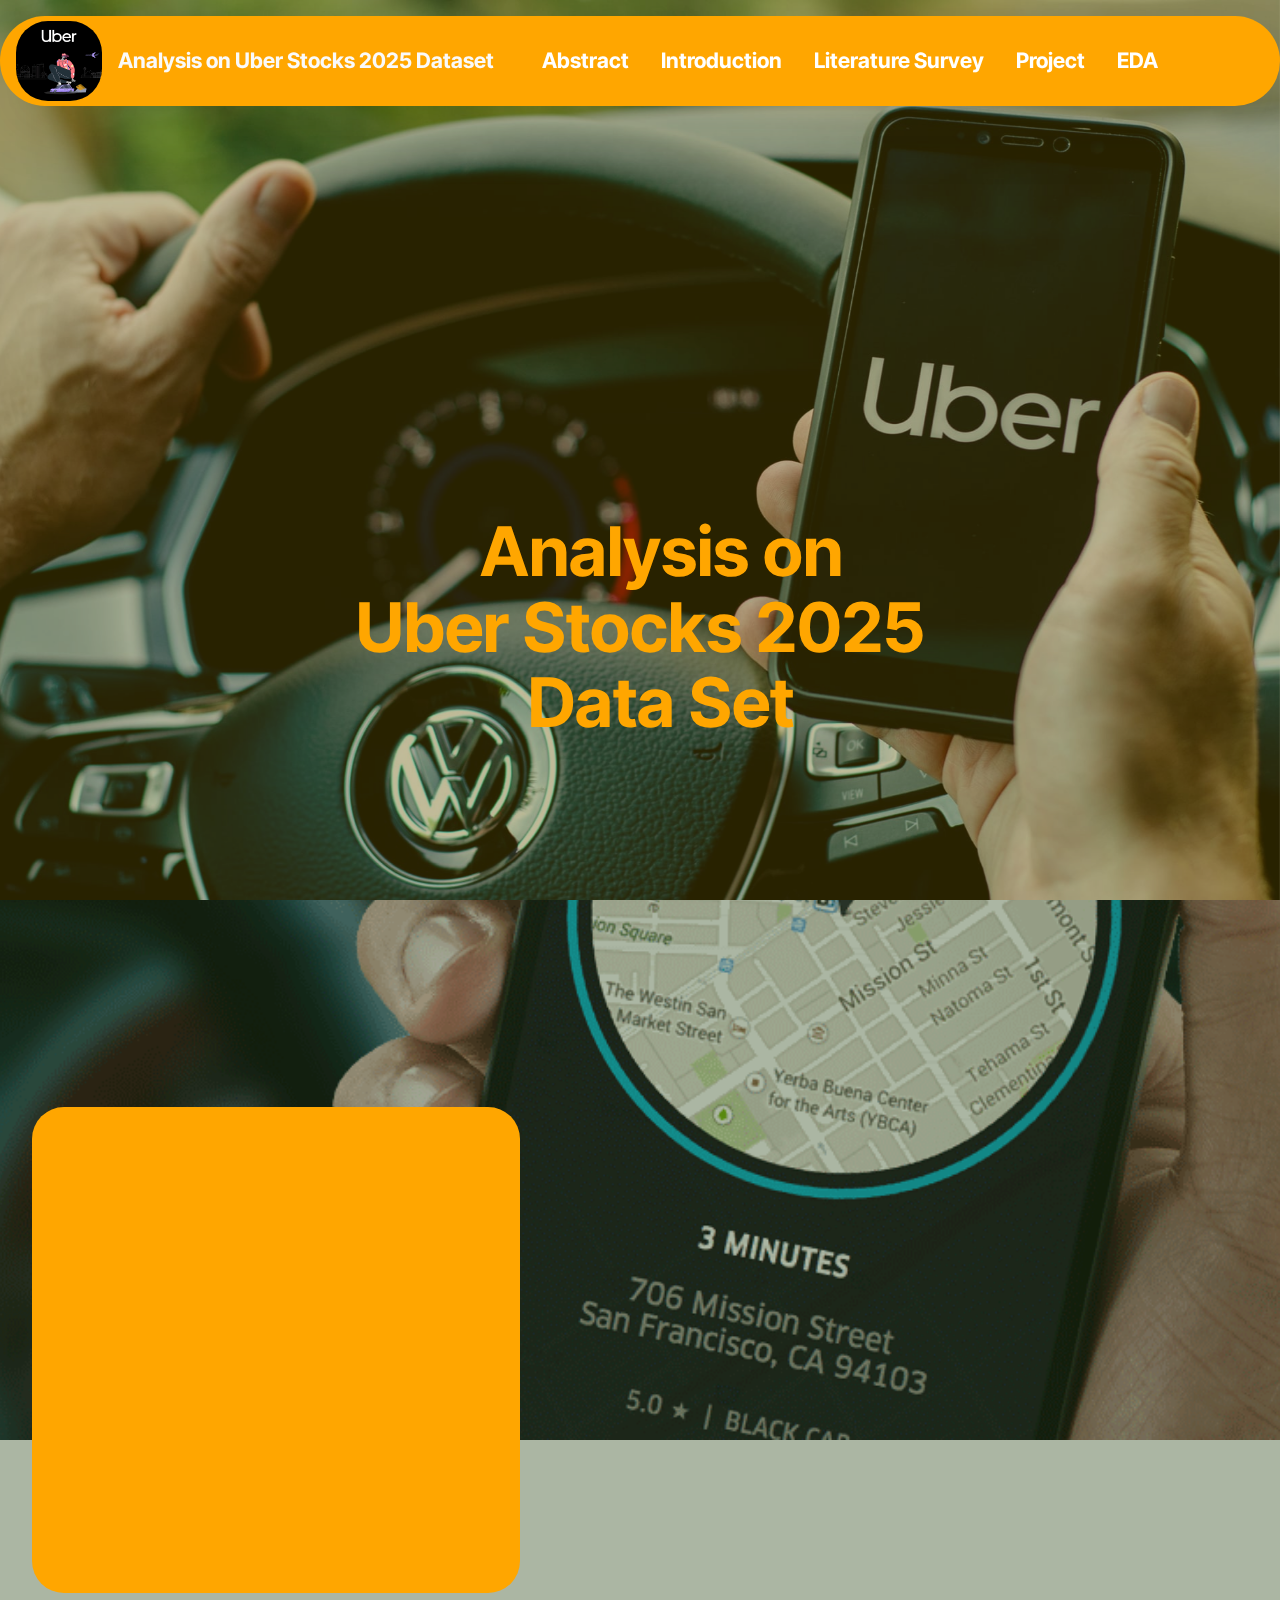
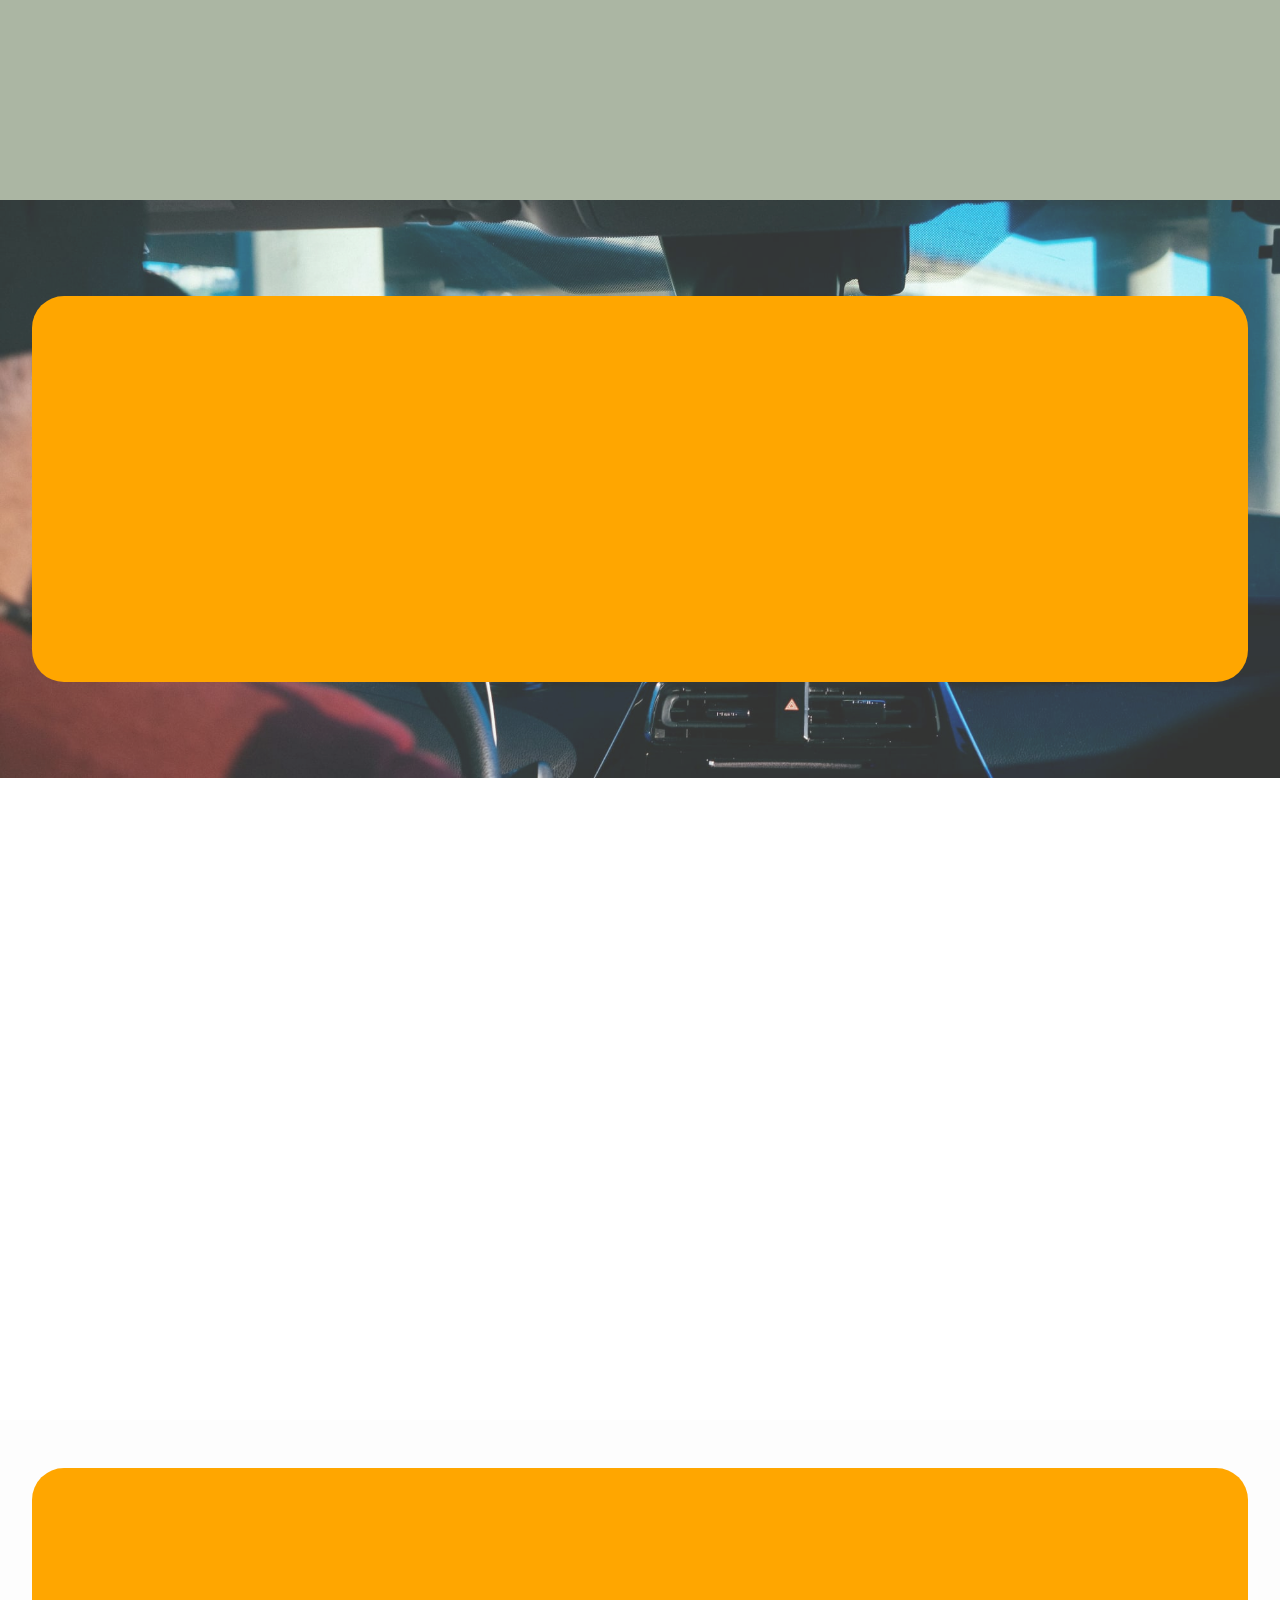
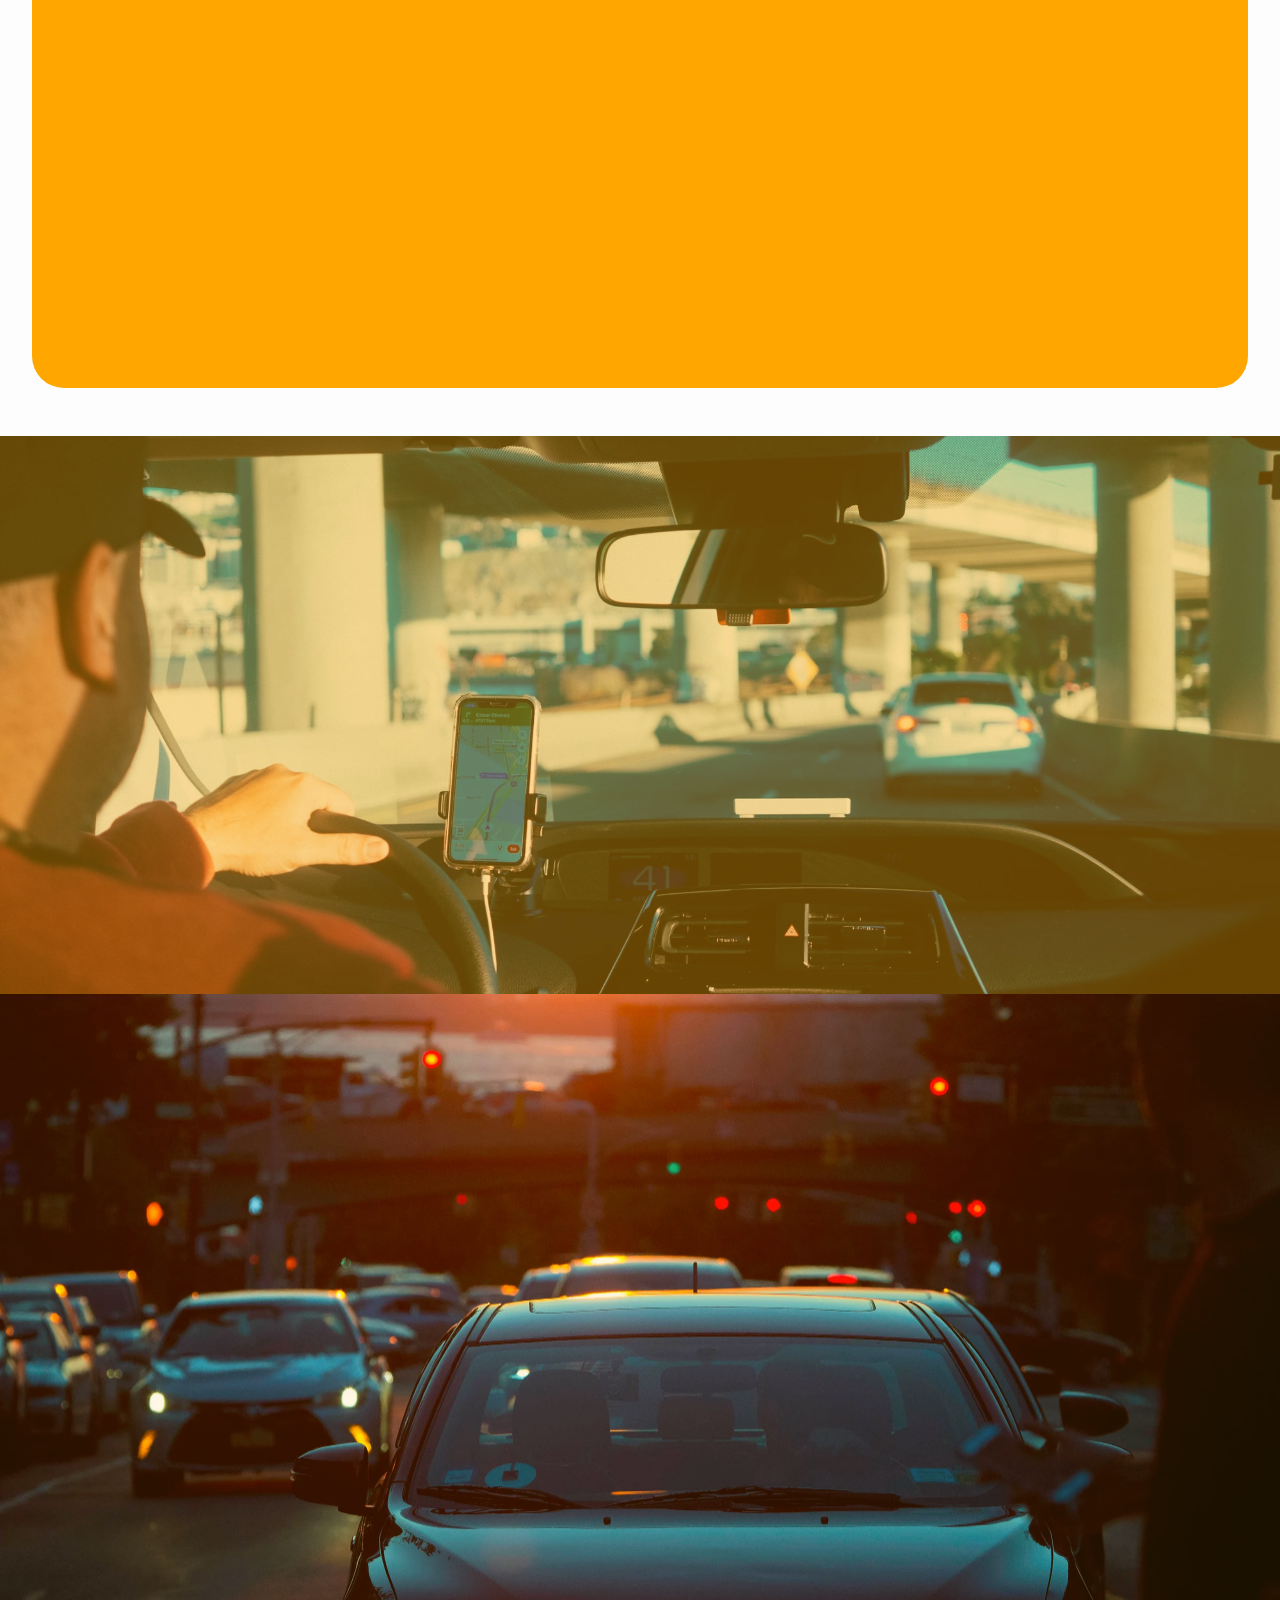
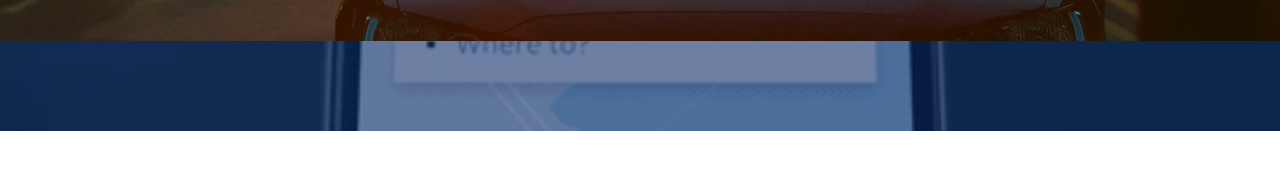
==== index.html @ 6e7f7a21 "Add files via upload" ====
<!DOCTYPE html>
<html  >
<head>
  <!-- Site made with Mobirise Website Builder v6.0.1, https://mobirise.com -->
  <meta charset="UTF-8">
  <meta http-equiv="X-UA-Compatible" content="IE=edge">
  <meta name="generator" content="Mobirise v6.0.1, mobirise.com">
  <meta name="viewport" content="width=device-width, initial-scale=1, minimum-scale=1">
  <link rel="shortcut icon" href="assets/images/53bb46e20be7fee5df91048c31a3f662.gif" type="image/x-icon">
  <meta name="description" content="">
  
  
  <title>Home</title>
  <link rel="stylesheet" href="assets/bootstrap/css/bootstrap.min.css">
  <link rel="stylesheet" href="assets/bootstrap/css/bootstrap-grid.min.css">
  <link rel="stylesheet" href="assets/bootstrap/css/bootstrap-reboot.min.css">
  <link rel="stylesheet" href="assets/parallax/jarallax.css">
  <link rel="stylesheet" href="assets/animatecss/animate.css">
  <link rel="stylesheet" href="assets/dropdown/css/style.css">
  <link rel="stylesheet" href="assets/theme/css/style.css">
  <link rel="preload" href="https://fonts.googleapis.com/css?family=Inter+Tight:100,200,300,400,500,600,700,800,900,100i,200i,300i,400i,500i,600i,700i,800i,900i&display=swap" as="style" onload="this.onload=null;this.rel='stylesheet'">
  <noscript><link rel="stylesheet" href="https://fonts.googleapis.com/css?family=Inter+Tight:100,200,300,400,500,600,700,800,900,100i,200i,300i,400i,500i,600i,700i,800i,900i&display=swap"></noscript>
  <link rel="preload" as="style" href="assets/mobirise/css/mbr-additional.css?v=lKPj0M"><link rel="stylesheet" href="assets/mobirise/css/mbr-additional.css?v=lKPj0M" type="text/css">

  
  
  
</head>
<body>
  
  <section data-bs-version="5.1" class="menu menu5 cid-uGL7asr7mS" once="menu" id="menu05-4">
	

	<nav class="navbar navbar-dropdown navbar-fixed-top navbar-expand-lg">
		<div class="container">
			<div class="navbar-brand">
				<span class="navbar-logo">
					<a href="index.html#header09-3">
						<img src="assets/images/53bb46e20be7fee5df91048c31a3f662.gif" alt="" style="height: 5rem;">
					</a>
				</span>
				<span class="navbar-caption-wrap"><a class="navbar-caption text-white display-4" href="index.html#header09-3">Analysis on Uber Stocks 2025 Dataset</a></span>
			</div>
			<button class="navbar-toggler" type="button" data-toggle="collapse" data-bs-toggle="collapse" data-target="#navbarSupportedContent" data-bs-target="#navbarSupportedContent" aria-controls="navbarNavAltMarkup" aria-expanded="false" aria-label="Toggle navigation">
				<div class="hamburger">
					<span></span>
					<span></span>
					<span></span>
					<span></span>
				</div>
			</button>
			<div class="collapse navbar-collapse" id="navbarSupportedContent">
				<ul class="navbar-nav nav-dropdown nav-right" data-app-modern-menu="true"><li class="nav-item"><a class="nav-link link text-primary display-4" href="index.html#header06-c"><strong>Abstract</strong><strong></strong></a></li><li class="nav-item"><a class="nav-link link text-primary display-4" href="index.html#header14-6"><strong>Introduction</strong><strong></strong></a></li><li class="nav-item"><a class="nav-link link text-primary display-4" href="index.html#features019-7"><strong>Literature Survey</strong></a></li><li class="nav-item"><a class="nav-link link text-primary display-4" href="index.html#header01-d"><strong>Project</strong><strong></strong></a></li><li class="nav-item"><a class="nav-link link text-primary display-4" href="index.html#article07-8"><strong>EDA</strong><strong></strong></a></li></ul>
				
			</div>
		</div>
	</nav>
</section>

<section data-bs-version="5.1" class="header09 cid-uGL78LK5CJ mbr-fullscreen mbr-parallax-background" id="header09-3">
	
	<div class="mbr-overlay"></div>
	<div class="container">
		<div class="row">
			<div class="content-wrap col-12 col-md-8">
				<h1 class="mbr-section-title mbr-fonts-style mbr-white mb-4 display-1"><strong>&nbsp; &nbsp;Analysis on </strong><br><strong>Uber Stocks 2025</strong><br><strong>&nbsp; &nbsp; Data Set&nbsp;</strong></h1>
				
				
				
			</div>
		</div>
	</div>
</section>

<section data-bs-version="5.1" class="header6 cid-uGLfVQCBeG mbr-fullscreen mbr-parallax-background" id="header06-c">
	

	
	<div class="mbr-overlay" style="opacity: 0.4; background-color: rgb(46, 72, 26);"></div>

	<div class="container-fluid">
		<div class="row">
			<div class="col-12 col-lg-5">
				<div class="card-wrapper">
					<h3 class="mbr-section-cardtitle mbr-fonts-style mb-2 display-2"><strong>Abstract</strong></h3>

					<p class="mbr-cardtext mbr-fonts-style mb-0 display-7"><strong>Stock prices change due to market trends, company performance, and economic conditions. Analyzing stock data helps investors make better decisions. This
<br>project studies Uber's stock data for 2025 using Pandas Profiling. The goal is to find patterns in price trends, volume, and market behavior. This helps in
<br>understanding Uber’s stock performance.</strong></p>
				</div>
			</div>
			<div class="col-12 col-lg-6">
				
				
				
				
			</div>
		</div>
	</div>
</section>

<section data-bs-version="5.1" class="header14 cid-uGL7kbSeI5" id="header14-6">
	

	
	<div class="mbr-overlay" style="opacity: 0.2; background-color: rgb(255, 255, 255);"></div>
	<div class="container">
		<div class="row justify-content-center">
			<div class="card col-12 col-md-12 col-lg-12">
				<div class="card-wrapper">
					<div class="card-box align-center">
						<h1 class="card-title mbr-fonts-style mb-4 display-1"><strong>Introduction</strong><br></h1>
						<p class="mbr-text mbr-fonts-style mb-4 display-7"><strong>Uber is a global ride-sharing company, and its stock price is influenced by demand, competition, financial reports, and market trends. Investors analyze stock data to predict future prices. In this project, we explore Uber's stock dataset (2025) using Pandas Profiling. This helps in identifying trends in opening price, closing price, highest and lowest values, and trading volume.</strong></p>
						
					</div>
				</div>
			</div>
		</div>
	</div>
</section>

<section data-bs-version="5.1" class="features19 cid-uGL7pmUE9Y mbr-parallax-background" id="features019-7">
	

	
	<div class="mbr-overlay" style="opacity: 0.5; background-color: rgb(255, 255, 255);"></div>
	<div class="container">
		<div class="row justify-content-center">
			<div class="col-12 mb-5 content-head">
				<h3 class="mbr-section-title mbr-fonts-style align-center mb-0 display-2"><strong>Literature Survey</strong></h3>
				
			</div>
		</div>
		<div class="row">
			<div class="item features-without-image col-12 col-lg-12">
				<div class="item-wrapper">
					<div class="card-box align-left">
						<div class="img-wrapper mb-3">
							<img class="" src="assets/images/53bb46e20be7fee5df91048c31a3f662.gif" alt="">
						</div>
						<h5 class="card-title mbr-fonts-style display-7"><strong>Many researchers have studied stock market trends using data analysis. Some use machine learning models to predict stock prices. Others analyze historical&nbsp;</strong><strong style="font-size: 1.4rem;">stock data to find patterns. Traditional analysis relies on financial reports and expert opinions, but automated tools like Pandas Profiling provide faster and&nbsp;</strong><strong style="font-size: 1.4rem;">more accurate insights. Studies show that Exploratory Data Analysis (EDA) helps in understanding stock market movements.</strong></h5>
						
					</div>
				</div>
			</div>
			
			
		</div>
	</div>
</section>

<section data-bs-version="5.1" class="article07 cid-uGL7vV3rdP mbr-parallax-background" id="article07-8">
  

  
  <div class="mbr-overlay" style="opacity: 0.3; background-color: rgb(247, 247, 247);"></div>
  <div class="container">
    <div class="row justify-content-center">
      <div class="card col-md-12 col-lg-12">
        <div class="card-wrapper">
          <h3 class="card-title mbr-fonts-style mbr-white mt-3 mb-4 display-2"><strong>EDA</strong></h3>
          <div class="row card-box align-left">
            <div class="item features-without-image col-12">
              <div class="item-wrapper">
                
                <p class="mbr-text mbr-fonts-style display-7"><strong>EDA helps in analyzing stock price trends over time. Using Pandas Profiling, we can see patterns in daily stock prices, price fluctuations, and trading volume. Uber’s stock may rise due to positive earnings reports or fall due to market crashes or company losses. EDA helps in detecting these trends.
<br><br>Technology Used
<br>1. Python – For coding and data analysis.
<br>2. Pandas Profiling – To generate automatic data reports.</strong></p>
              </div>
            </div>
            <div class="item features-without-image col-12">
              <div class="item-wrapper">
                
                <p class="mbr-text mbr-fonts-style display-7"></p>
              </div>
            </div>
            <div class="item features-without-image col-12">
              <div class="item-wrapper">
                
                <p class="mbr-text mbr-fonts-style display-7"></p>
              </div>
            </div>
            <div class="item features-without-image col-12">
              <div class="item-wrapper">
                
                <p class="mbr-text mbr-fonts-style display-7"></p>
              </div>
            </div>
          </div>
          
        </div>
      </div>
    </div>
  </div>
</section>

<section data-bs-version="5.1" class="header1 cid-uGZMSAuyy0" id="header01-d">
	

	
	<div class="mbr-overlay" style="opacity: 0.4; background-color: rgb(255, 166, 0);"></div>

	<div class="container-fluid">
		<div class="row justify-content-center">
			<div class="col-12 col-md-12 col-lg-5 image-wrapper">
				<img class="w-100" src="assets/images/original-ffe5cb8d7b35bfc015d52c3f67942be6.gif" alt="Mobirise Website Builder">
			</div>
			<div class="col-12 col-lg col-md-12">
				<div class="text-wrapper align-left">
					<h1 class="mbr-section-title mbr-fonts-style mb-4 display-2"><strong>Analysis on Uber Stocks</strong><br><strong>&nbsp; &nbsp;2025 Dataset</strong></h1>
					
					<div class="mbr-section-btn mt-3"><a class="btn btn-info display-7" href="http://project.html">Overview of project</a></div>
				</div>
			</div>
		</div>
	</div>
</section>

<section data-bs-version="5.1" class="numbers01 cid-uGL7E7eiHP" id="numbers01-a">
	
	<div class="mbr-overlay"></div>
	<div class="container">
		<div class="row justify-content-center">
			<div class="col-12 content-head">
				<div class="mbr-section-head mb-5">
					<h4 class="mbr-section-title mbr-fonts-style align-center mb-0 display-2"><strong>Team Members</strong></h4>
					<h5 class="mbr-section-subtitle mbr-fonts-style align-center mb-0 mt-4 display-5"></h5>
					
				</div>
			</div>
		</div>
		<div class="row">
			<div class="item features-without-image col-12 col-md-6 col-lg-12 active">
				<div class="item-wrapper">
					<div class="item-content">
						<h5 class="mbr-card-title mbr-fonts-style mt-0 mb-3 mbr-number display-5"><strong>Lanka yamini
</strong><div><strong>Indhu priya
</strong></div><div><strong>Bhargavi
</strong></div><div><strong>Shiva nithish
</strong></div><div><strong>Guru prasad</strong></div></h5>
						
						<p class="card-text mbr-fonts-style mt-0 mb-3 display-5"></p>
						
					</div>

				</div>
			</div>
			
			
		</div>
	</div>
</section>

<section data-bs-version="5.1" class="footer4 cid-uGL7JCw52y" once="footers" id="footer04-b">

    

    <div class="mbr-overlay" style="opacity: 0.6; background-color: rgb(12, 44, 104);"></div>

    <div class="container">
        <div class="media-container-row align-center mbr-white">
            <div class="col-12">
                <p class="mbr-text mb-0 mbr-fonts-style display-7"><strong>
                    © Copyright 2025 -SSR DEGREE COLLEGE MACHILIPATNAM,B.COM Project Under Gudiance of K.jagan Mohan,M.TECH</strong></p>
            </div>
        </div>
    </div>
</section><section class="display-7" style="padding: 0;align-items: center;justify-content: center;flex-wrap: wrap;    align-content: center;display: flex;position: relative;height: 4rem;"><a href="https://mobiri.se/2903207" style="flex: 1 1;height: 4rem;position: absolute;width: 100%;z-index: 1;"><img alt="" style="height: 4rem;" src="[data-uri]"></a><p style="margin: 0;text-align: center;" class="display-7">&#8204;</p><a style="z-index:1" href="https://mobirise.com/drag-drop-website-builder.html">Drag & Drop Website Builder</a></section><script src="assets/bootstrap/js/bootstrap.bundle.min.js"></script>  <script src="assets/parallax/jarallax.js"></script>  <script src="assets/smoothscroll/smooth-scroll.js"></script>  <script src="assets/ytplayer/index.js"></script>  <script src="assets/dropdown/js/navbar-dropdown.js"></script>  <script src="assets/theme/js/script.js"></script>  
  
  
  <input name="animation" type="hidden">
  </body>
</html>
---- assets/parallax/jarallax.css ----
.jarallax {
    position: relative;
    z-index: 0;
}
.jarallax > .jarallax-img {
    position: absolute;
    object-fit: cover;
    /* support for plugin https://github.com/bfred-it/object-fit-images */
    font-family: 'object-fit: cover;';
    top: 0;
    left: 0;
    width: 100%;
    height: 100%;
    z-index: -1;
}
---- assets/dropdown/css/style.css ----
.navbar-dropdown {
  left: 0;
  padding: 0;
  position: absolute;
  right: 0;
  top: 0;
  transition: all 0.45s ease;
  z-index: 1030;
  background: #282828; }
  .navbar-dropdown .navbar-logo {
    margin-right: 0.8rem;
    transition: margin 0.3s ease-in-out;
    vertical-align: middle; }
    .navbar-dropdown .navbar-logo img {
      height: 3.125rem;
      transition: all 0.3s ease-in-out; }
    .navbar-dropdown .navbar-logo.mbr-iconfont {
      font-size: 3.125rem;
      line-height: 3.125rem; }
  .navbar-dropdown .navbar-caption {
    font-weight: 700;
    white-space: normal;
    vertical-align: -4px;
    line-height: 3.125rem !important; }
    .navbar-dropdown .navbar-caption, .navbar-dropdown .navbar-caption:hover {
      color: inherit;
      text-decoration: none; }
  .navbar-dropdown .mbr-iconfont + .navbar-caption {
    vertical-align: -1px; }
  .navbar-dropdown.navbar-fixed-top {
    position: fixed; }
  .navbar-dropdown .navbar-brand span {
    vertical-align: -4px; }
  .navbar-dropdown.bg-color.transparent {
    background: none; }
  .navbar-dropdown.navbar-short .navbar-brand {
    padding: 0.625rem 0; }
    .navbar-dropdown.navbar-short .navbar-brand span {
      vertical-align: -1px; }
  .navbar-dropdown.navbar-short .navbar-caption {
    line-height: 2.375rem !important;
    vertical-align: -2px; }
  .navbar-dropdown.navbar-short .navbar-logo {
    margin-right: 0.5rem; }
    .navbar-dropdown.navbar-short .navbar-logo img {
      height: 2.375rem; }
    .navbar-dropdown.navbar-short .navbar-logo.mbr-iconfont {
      font-size: 2.375rem;
      line-height: 2.375rem; }
  .navbar-dropdown.navbar-short .mbr-table-cell {
    height: 3.625rem; }
  .navbar-dropdown .navbar-close {
    left: 0.6875rem;
    position: fixed;
    top: 0.75rem;
    z-index: 1000; }
  .navbar-dropdown .hamburger-icon {
    content: "";
    display: inline-block;
    vertical-align: middle;
    width: 16px;
    -webkit-box-shadow: 0 -6px 0 1px #282828,0 0 0 1px #282828,0 6px 0 1px #282828;
    -moz-box-shadow: 0 -6px 0 1px #282828,0 0 0 1px #282828,0 6px 0 1px #282828;
    box-shadow: 0 -6px 0 1px #282828,0 0 0 1px #282828,0 6px 0 1px #282828; }

.dropdown-menu .dropdown-toggle[data-toggle="dropdown-submenu"]::after {
  border-bottom: 0.35em solid transparent;
  border-left: 0.35em solid;
  border-right: 0;
  border-top: 0.35em solid transparent;
  margin-left: 0.3rem; }

.dropdown-menu .dropdown-item:focus {
  outline: 0; }

.nav-dropdown {
  font-size: 0.75rem;
  font-weight: 500;
  height: auto !important; }
  .nav-dropdown .nav-btn {
    padding-left: 1rem; }
  .nav-dropdown .link {
    margin: .667em 1.667em;
    font-weight: 500;
    padding: 0;
    transition: color .2s ease-in-out; }
    .nav-dropdown .link.dropdown-toggle {
      margin-right: 2.583em; }
      .nav-dropdown .link.dropdown-toggle::after {
        margin-left: .25rem;
        border-top: 0.35em solid;
        border-right: 0.35em solid transparent;
        border-left: 0.35em solid transparent;
        border-bottom: 0; }
      .nav-dropdown .link.dropdown-toggle[aria-expanded="true"] {
        margin: 0;
        padding: 0.667em 3.263em  0.667em 1.667em; }
  .nav-dropdown .link::after,
  .nav-dropdown .dropdown-item::after {
    color: inherit; }
  .nav-dropdown .btn {
    font-size: 0.75rem;
    font-weight: 700;
    letter-spacing: 0;
    margin-bottom: 0;
    padding-left: 1.25rem;
    padding-right: 1.25rem; }
  .nav-dropdown .dropdown-menu {
    border-radius: 0;
    border: 0;
    left: 0;
    margin: 0;
    padding-bottom: 1.25rem;
    padding-top: 1.25rem;
    position: relative; }
  .nav-dropdown .dropdown-submenu {
    margin-left: 0.125rem;
    top: 0; }
  .nav-dropdown .dropdown-item {
    font-weight: 500;
    line-height: 2;
    padding: 0.3846em 4.615em 0.3846em 1.5385em;
    position: relative;
    transition: color .2s ease-in-out, background-color .2s ease-in-out; }
    .nav-dropdown .dropdown-item::after {
      margin-top: -0.3077em;
      position: absolute;
      right: 1.1538em;
      top: 50%; }
    .nav-dropdown .dropdown-item:focus, .nav-dropdown .dropdown-item:hover {
      background: none; }

@media (max-width: 767px) {
  .nav-dropdown.navbar-toggleable-sm {
    bottom: 0;
    display: none;
    left: 0;
    overflow-x: hidden;
    position: fixed;
    top: 0;
    transform: translateX(-100%);
    -ms-transform: translateX(-100%);
    -webkit-transform: translateX(-100%);
    width: 18.75rem;
    z-index: 999; } }
.nav-dropdown.navbar-toggleable-xl {
  bottom: 0;
  display: none;
  left: 0;
  overflow-x: hidden;
  position: fixed;
  top: 0;
  transform: translateX(-100%);
  -ms-transform: translateX(-100%);
  -webkit-transform: translateX(-100%);
  width: 18.75rem;
  z-index: 999; }

.nav-dropdown-sm {
  display: block !important;
  overflow-x: hidden;
  overflow: auto;
  padding-top: 3.875rem; }
  .nav-dropdown-sm::after {
    content: "";
    display: block;
    height: 3rem;
    width: 100%; }
  .nav-dropdown-sm.collapse.in ~ .navbar-close {
    display: block !important; }
  .nav-dropdown-sm.collapsing, .nav-dropdown-sm.collapse.in {
    transform: translateX(0);
    -ms-transform: translateX(0);
    -webkit-transform: translateX(0);
    transition: all 0.25s ease-out;
    -webkit-transition: all 0.25s ease-out;
    background: #282828; }
  .nav-dropdown-sm.collapsing[aria-expanded="false"] {
    transform: translateX(-100%);
    -ms-transform: translateX(-100%);
    -webkit-transform: translateX(-100%); }
  .nav-dropdown-sm .nav-item {
    display: block;
    margin-left: 0 !important;
    padding-left: 0; }
  .nav-dropdown-sm .link,
  .nav-dropdown-sm .dropdown-item {
    border-top: 1px dotted rgba(255, 255, 255, 0.1);
    font-size: 0.8125rem;
    line-height: 1.6;
    margin: 0 !important;
    padding: 0.875rem 2.4rem 0.875rem 1.5625rem !important;
    position: relative;
    white-space: normal; }
    .nav-dropdown-sm .link:focus, .nav-dropdown-sm .link:hover,
    .nav-dropdown-sm .dropdown-item:focus,
    .nav-dropdown-sm .dropdown-item:hover {
      background: rgba(0, 0, 0, 0.2) !important;
      color: #c0a375; }
  .nav-dropdown-sm .nav-btn {
    position: relative;
    padding: 1.5625rem 1.5625rem 0 1.5625rem; }
    .nav-dropdown-sm .nav-btn::before {
      border-top: 1px dotted rgba(255, 255, 255, 0.1);
      content: "";
      left: 0;
      position: absolute;
      top: 0;
      width: 100%; }
    .nav-dropdown-sm .nav-btn + .nav-btn {
      padding-top: 0.625rem; }
      .nav-dropdown-sm .nav-btn + .nav-btn::before {
        display: none; }
  .nav-dropdown-sm .btn {
    padding: 0.625rem 0; }
  .nav-dropdown-sm .dropdown-toggle[data-toggle="dropdown-submenu"]::after {
    margin-left: .25rem;
    border-top: 0.35em solid;
    border-right: 0.35em solid transparent;
    border-left: 0.35em solid transparent;
    border-bottom: 0; }
  .nav-dropdown-sm .dropdown-toggle[data-toggle="dropdown-submenu"][aria-expanded="true"]::after {
    border-top: 0;
    border-right: 0.35em solid transparent;
    border-left: 0.35em solid transparent;
    border-bottom: 0.35em solid; }
  .nav-dropdown-sm .dropdown-menu {
    margin: 0;
    padding: 0;
    position: relative;
    top: 0;
    left: 0;
    width: 100%;
    border: 0;
    float: none;
    border-radius: 0;
    background: none; }
  .nav-dropdown-sm .dropdown-submenu {
    left: 100%;
    margin-left: 0.125rem;
    margin-top: -1.25rem;
    top: 0; }

.navbar-toggleable-sm .nav-dropdown .dropdown-menu {
  position: absolute; }

.navbar-toggleable-sm .nav-dropdown .dropdown-submenu {
  left: 100%;
  margin-left: 0.125rem;
  margin-top: -1.25rem;
  top: 0; }

.navbar-toggleable-sm.opened .nav-dropdown .dropdown-menu {
  position: relative; }

.navbar-toggleable-sm.opened .nav-dropdown .dropdown-submenu {
  left: 0;
  margin-left: 00rem;
  margin-top: 0rem;
  top: 0; }

.is-builder .nav-dropdown.collapsing {
  transition: none !important; }
---- assets/theme/css/style.css ----
@charset "UTF-8";
section {
  background-color: #ffffff;
}

body {
  font-style: normal;
  line-height: 1.5;
  font-weight: 400;
  color: #232323;
  position: relative;
}

button {
  background-color: transparent;
  border-color: transparent;
}

.embla__button,
.carousel-control {
  background-color: #edefea !important;
  opacity: 0.8 !important;
  color: #464845 !important;
  border-color: #edefea !important;
}

.carousel .close,
.modalWindow .close {
  background-color: #edefea !important;
  color: #464845 !important;
  border-color: #edefea !important;
  opacity: 0.8 !important;
}

.carousel .close:hover,
.modalWindow .close:hover {
  opacity: 1 !important;
}

.carousel-indicators li {
  background-color: #edefea !important;
  border: 2px solid #464845 !important;
}

.carousel-indicators li:hover,
.carousel-indicators li:active {
  opacity: 0.8 !important;
}

.embla__button:hover,
.carousel-control:hover {
  background-color: #edefea !important;
  opacity: 1 !important;
}

.modalWindow-video-container {
  height: 80%;
}

section,
.container,
.container-fluid {
  position: relative;
  word-wrap: break-word;
}

a.mbr-iconfont:hover {
  text-decoration: none;
}

.article .lead p,
.article .lead ul,
.article .lead ol,
.article .lead pre,
.article .lead blockquote {
  margin-bottom: 0;
}

a {
  font-style: normal;
  font-weight: 400;
  cursor: pointer;
}
a, a:hover {
  text-decoration: none;
}

.mbr-section-title {
  font-style: normal;
  line-height: 1.3;
}

.mbr-section-subtitle {
  line-height: 1.3;
}

.mbr-text {
  font-style: normal;
  line-height: 1.7;
}

h1,
h2,
h3,
h4,
h5,
h6,
.display-1,
.display-2,
.display-4,
.display-5,
.display-7,
span,
p,
a {
  line-height: 1;
  word-break: break-word;
  word-wrap: break-word;
  font-weight: 400;
}

b,
strong {
  font-weight: bold;
}

input:-webkit-autofill, input:-webkit-autofill:hover, input:-webkit-autofill:focus, input:-webkit-autofill:active {
  transition-delay: 9999s;
  -webkit-transition-property: background-color, color;
  transition-property: background-color, color;
}

textarea[type=hidden] {
  display: none;
}

section {
  background-position: 50% 50%;
  background-repeat: no-repeat;
  background-size: cover;
}
section .mbr-background-video,
section .mbr-background-video-preview {
  position: absolute;
  bottom: 0;
  left: 0;
  right: 0;
  top: 0;
}

.hidden {
  visibility: hidden;
}

.mbr-z-index20 {
  z-index: 20;
}

/*! Base colors */
.mbr-white {
  color: #ffffff;
}

.mbr-black {
  color: #111111;
}

.mbr-bg-white {
  background-color: #ffffff;
}

.mbr-bg-black {
  background-color: #000000;
}

/*! Text-aligns */
.align-left {
  text-align: left;
}

.align-center {
  text-align: center;
}

.align-right {
  text-align: right;
}

/*! Font-weight  */
.mbr-light {
  font-weight: 300;
}

.mbr-regular {
  font-weight: 400;
}

.mbr-semibold {
  font-weight: 500;
}

.mbr-bold {
  font-weight: 700;
}

/*! Media  */
.media-content {
  flex-basis: 100%;
}

.media-container-row {
  display: flex;
  flex-direction: row;
  flex-wrap: wrap;
  justify-content: center;
  align-content: center;
  align-items: start;
}
.media-container-row .media-size-item {
  width: 400px;
}

.media-container-column {
  display: flex;
  flex-direction: column;
  flex-wrap: wrap;
  justify-content: center;
  align-content: center;
  align-items: stretch;
}
.media-container-column > * {
  width: 100%;
}

@media (min-width: 992px) {
  .media-container-row {
    flex-wrap: nowrap;
  }
}
figure {
  margin-bottom: 0;
  overflow: hidden;
}

figure[mbr-media-size] {
  transition: width 0.1s;
}

img,
iframe {
  display: block;
  width: 100%;
}

.card {
  background-color: transparent;
  border: none;
}

.card-box {
  width: 100%;
}

.card-img {
  text-align: center;
  flex-shrink: 0;
  -webkit-flex-shrink: 0;
}

.media {
  max-width: 100%;
  margin: 0 auto;
}

.mbr-figure {
  align-self: center;
}

.media-container > div {
  max-width: 100%;
}

.mbr-figure img,
.card-img img {
  width: 100%;
}

@media (max-width: 991px) {
  .media-size-item {
    width: auto !important;
  }
  .media {
    width: auto;
  }
  .mbr-figure {
    width: 100% !important;
  }
}
/*! Buttons */
.mbr-section-btn {
  margin-left: -0.6rem;
  margin-right: -0.6rem;
  font-size: 0;
}

.btn {
  font-weight: 600;
  border-width: 1px;
  font-style: normal;
  margin: 0.6rem 0.6rem;
  white-space: normal;
  transition: all 0.2s ease-in-out;
  display: inline-flex;
  align-items: center;
  justify-content: center;
  word-break: break-word;
}

.btn-sm {
  font-weight: 600;
  letter-spacing: 0px;
  transition: all 0.3s ease-in-out;
}

.btn-md {
  font-weight: 600;
  letter-spacing: 0px;
  transition: all 0.3s ease-in-out;
}

.btn-lg {
  font-weight: 600;
  letter-spacing: 0px;
  transition: all 0.3s ease-in-out;
}

.btn-form {
  margin: 0;
}
.btn-form:hover {
  cursor: pointer;
}

nav .mbr-section-btn {
  margin-left: 0rem;
  margin-right: 0rem;
}

/*! Btn icon margin */
.btn .mbr-iconfont,
.btn.btn-sm .mbr-iconfont {
  order: 1;
  cursor: pointer;
  margin-left: 0.5rem;
  vertical-align: sub;
}

.btn.btn-md .mbr-iconfont,
.btn.btn-md .mbr-iconfont {
  margin-left: 0.8rem;
}

.mbr-regular {
  font-weight: 400;
}

.mbr-semibold {
  font-weight: 500;
}

.mbr-bold {
  font-weight: 700;
}

[type=submit] {
  -webkit-appearance: none;
}

/*! Full-screen */
.mbr-fullscreen .mbr-overlay {
  min-height: 100vh;
}

.mbr-fullscreen {
  display: flex;
  display: -moz-flex;
  display: -ms-flex;
  display: -o-flex;
  align-items: center;
  min-height: 100vh;
  padding-top: 3rem;
  padding-bottom: 3rem;
}

/*! Map */
.map {
  height: 25rem;
  position: relative;
}
.map iframe {
  width: 100%;
  height: 100%;
}

/*! Scroll to top arrow */
.mbr-arrow-up {
  bottom: 25px;
  right: 90px;
  position: fixed;
  text-align: right;
  z-index: 5000;
  color: #ffffff;
  font-size: 22px;
}

.mbr-arrow-up a {
  background: rgba(0, 0, 0, 0.2);
  border-radius: 50%;
  color: #fff;
  display: inline-block;
  height: 60px;
  width: 60px;
  border: 2px solid #fff;
  outline-style: none !important;
  position: relative;
  text-decoration: none;
  transition: all 0.3s ease-in-out;
  cursor: pointer;
  text-align: center;
}
.mbr-arrow-up a:hover {
  background-color: rgba(0, 0, 0, 0.4);
}
.mbr-arrow-up a i {
  line-height: 60px;
}

.mbr-arrow-up-icon {
  display: block;
  color: #fff;
}

.mbr-arrow-up-icon::before {
  content: "›";
  display: inline-block;
  font-family: serif;
  font-size: 22px;
  line-height: 1;
  font-style: normal;
  position: relative;
  top: 6px;
  left: -4px;
  transform: rotate(-90deg);
}

/*! Arrow Down */
.mbr-arrow {
  position: absolute;
  bottom: 45px;
  left: 50%;
  width: 60px;
  height: 60px;
  cursor: pointer;
  background-color: rgba(80, 80, 80, 0.5);
  border-radius: 50%;
  transform: translateX(-50%);
}
@media (max-width: 767px) {
  .mbr-arrow {
    display: none;
  }
}
.mbr-arrow > a {
  display: inline-block;
  text-decoration: none;
  outline-style: none;
  animation: arrowdown 1.7s ease-in-out infinite;
  color: #ffffff;
}
.mbr-arrow > a > i {
  position: absolute;
  top: -2px;
  left: 15px;
  font-size: 2rem;
}

#scrollToTop a i::before {
  content: "";
  position: absolute;
  display: block;
  border-bottom: 2.5px solid #fff;
  border-left: 2.5px solid #fff;
  width: 27.8%;
  height: 27.8%;
  left: 50%;
  top: 51%;
  transform: translateY(-30%) translateX(-50%) rotate(135deg);
}

@keyframes arrowdown {
  0% {
    transform: translateY(0px);
  }
  50% {
    transform: translateY(-5px);
  }
  100% {
    transform: translateY(0px);
  }
}
@media (max-width: 500px) {
  .mbr-arrow-up {
    left: 0;
    right: 0;
    text-align: center;
  }
}
/*Gradients animation*/
@keyframes gradient-animation {
  from {
    background-position: 0% 100%;
    animation-timing-function: ease-in-out;
  }
  to {
    background-position: 100% 0%;
    animation-timing-function: ease-in-out;
  }
}
.bg-gradient {
  background-size: 200% 200%;
  animation: gradient-animation 5s infinite alternate;
  -webkit-animation: gradient-animation 5s infinite alternate;
}

.menu .navbar-brand {
  display: -webkit-flex;
}
.menu .navbar-brand span {
  display: flex;
  display: -webkit-flex;
}
.menu .navbar-brand .navbar-caption-wrap {
  display: -webkit-flex;
}
.menu .navbar-brand .navbar-logo img {
  display: -webkit-flex;
  width: auto;
}
@media (min-width: 768px) and (max-width: 991px) {
  .menu .navbar-toggleable-sm .navbar-nav {
    display: -ms-flexbox;
  }
}
@media (max-width: 991px) {
  .menu .navbar-collapse {
    max-height: 93.5vh;
  }
  .menu .navbar-collapse.show {
    overflow: auto;
  }
}
@media (min-width: 992px) {
  .menu .navbar-nav.nav-dropdown {
    display: -webkit-flex;
  }
  .menu .navbar-toggleable-sm .navbar-collapse {
    display: -webkit-flex !important;
  }
  .menu .collapsed .navbar-collapse {
    max-height: 93.5vh;
  }
  .menu .collapsed .navbar-collapse.show {
    overflow: auto;
  }
}
@media (max-width: 767px) {
  .menu .navbar-collapse {
    max-height: 80vh;
  }
}

.nav-link .mbr-iconfont {
  margin-right: 0.5rem;
}

.navbar {
  display: -webkit-flex;
  -webkit-flex-wrap: wrap;
  -webkit-align-items: center;
  -webkit-justify-content: space-between;
}

.navbar-collapse {
  -webkit-flex-basis: 100%;
  -webkit-flex-grow: 1;
  -webkit-align-items: center;
}

.nav-dropdown .link {
  padding: 0.667em 1.667em !important;
  margin: 0 !important;
}

.nav {
  display: -webkit-flex;
  -webkit-flex-wrap: wrap;
}

.row {
  display: -webkit-flex;
  -webkit-flex-wrap: wrap;
}

.justify-content-center {
  -webkit-justify-content: center;
}

.form-inline {
  display: -webkit-flex;
}

.card-wrapper {
  -webkit-flex: 1;
}

.carousel-control {
  z-index: 10;
  display: -webkit-flex;
}

.carousel-controls {
  display: -webkit-flex;
}

.media {
  display: -webkit-flex;
}

.form-group:focus {
  outline: none;
}

.jq-selectbox__select {
  padding: 7px 0;
  position: relative;
}

.jq-selectbox__dropdown {
  overflow: hidden;
  border-radius: 10px;
  position: absolute;
  top: 100%;
  left: 0 !important;
  width: 100% !important;
}

.jq-selectbox__trigger-arrow {
  right: 0;
  transform: translateY(-50%);
}

.jq-selectbox li {
  padding: 1.07em 0.5em;
}

input[type=range] {
  padding-left: 0 !important;
  padding-right: 0 !important;
}

.modal-dialog,
.modal-content {
  height: 100%;
}

.modal-dialog .carousel-inner {
  height: calc(100vh - 1.75rem);
}
@media (max-width: 575px) {
  .modal-dialog .carousel-inner {
    height: calc(100vh - 1rem);
  }
}

.carousel-item {
  text-align: center;
}

.carousel-item img {
  margin: auto;
}

.navbar-toggler {
  align-self: flex-start;
  padding: 0.25rem 0.75rem;
  font-size: 1.25rem;
  line-height: 1;
  background: transparent;
  border: 1px solid transparent;
  border-radius: 0.25rem;
}

.navbar-toggler:focus,
.navbar-toggler:hover {
  text-decoration: none;
  box-shadow: none;
}

.navbar-toggler-icon {
  display: inline-block;
  width: 1.5em;
  height: 1.5em;
  vertical-align: middle;
  content: "";
  background: no-repeat center center;
  background-size: 100% 100%;
}

.navbar-toggler-left {
  position: absolute;
  left: 1rem;
}

.navbar-toggler-right {
  position: absolute;
  right: 1rem;
}

.card-img {
  width: auto;
}

.menu .navbar.collapsed:not(.beta-menu) {
  flex-direction: column;
}

.carousel-item.active,
.carousel-item-next,
.carousel-item-prev {
  display: flex;
}

.note-air-layout .dropup .dropdown-menu,
.note-air-layout .navbar-fixed-bottom .dropdown .dropdown-menu {
  bottom: initial !important;
}

html,
body {
  height: auto;
  min-height: 100vh;
}

.dropup .dropdown-toggle::after {
  display: none;
}

.form-asterisk {
  font-family: initial;
  position: absolute;
  top: -2px;
  font-weight: normal;
}

.form-control-label {
  position: relative;
  cursor: pointer;
  margin-bottom: 0.357em;
  padding: 0;
}

.alert {
  color: #ffffff;
  border-radius: 0;
  border: 0;
  font-size: 1.1rem;
  line-height: 1.5;
  margin-bottom: 1.875rem;
  padding: 1.25rem;
  position: relative;
  text-align: center;
}
.alert.alert-form::after {
  background-color: inherit;
  bottom: -7px;
  content: "";
  display: block;
  height: 14px;
  left: 50%;
  margin-left: -7px;
  position: absolute;
  transform: rotate(45deg);
  width: 14px;
}

.form-control {
  background-color: #ffffff;
  background-clip: border-box;
  color: #232323;
  line-height: 1rem !important;
  height: auto;
  padding: 1.2rem 2rem;
  transition: border-color 0.25s ease 0s;
  border: 1px solid transparent !important;
  border-radius: 4px;
  box-shadow: rgba(0, 0, 0, 0.07) 0px 1px 1px 0px, rgba(0, 0, 0, 0.07) 0px 1px 3px 0px, rgba(0, 0, 0, 0.03) 0px 0px 0px 1px;
}
.form-active .form-control:invalid {
  border-color: red;
}

.row > * {
  padding-right: 1rem;
  padding-left: 1rem;
}

form .row {
  margin-left: -0.6rem;
  margin-right: -0.6rem;
}
form .row [class*=col] {
  padding-left: 0.6rem;
  padding-right: 0.6rem;
}

form .mbr-section-btn {
  padding-left: 0.6rem;
  padding-right: 0.6rem;
}

form .form-check-input {
  margin-top: 0.5;
}

textarea.form-control {
  line-height: 1.5rem !important;
}

.form-group {
  margin-bottom: 1.2rem;
}

.form-control,
form .btn {
  min-height: 48px;
}

.gdpr-block label span.textGDPR input[name=gdpr] {
  top: 7px;
}

.form-control:focus {
  box-shadow: none;
}

:focus {
  outline: none;
}

.mbr-overlay {
  background-color: #000;
  bottom: 0;
  left: 0;
  opacity: 0.5;
  position: absolute;
  right: 0;
  top: 0;
  z-index: 0;
  pointer-events: none;
}

blockquote {
  font-style: italic;
  padding: 3rem;
  font-size: 1.09rem;
  position: relative;
  border-left: 3px solid;
}

ul,
ol,
pre,
blockquote {
  margin-bottom: 2.3125rem;
}

.mt-4 {
  margin-top: 2rem !important;
}

.mb-4 {
  margin-bottom: 2rem !important;
}

.container,
.container-fluid {
  padding-left: 16px;
  padding-right: 16px;
}

.row {
  margin-left: -16px;
  margin-right: -16px;
}
.row > [class*=col] {
  padding-left: 16px;
  padding-right: 16px;
}

@media (min-width: 992px) {
  .container-fluid {
    padding-left: 32px;
    padding-right: 32px;
  }
}
@media (max-width: 991px) {
  .mbr-container {
    padding-left: 16px;
    padding-right: 16px;
  }
}
.app-video-wrapper > img {
  opacity: 1;
}

.app-video-wrapper {
  background: transparent;
}

.item {
  position: relative;
}

.dropdown-menu .dropdown-menu {
  left: 100%;
}

.dropdown-item + .dropdown-menu {
  display: none;
}

.dropdown-item:hover + .dropdown-menu,
.dropdown-menu:hover {
  display: block;
}

@media (min-aspect-ratio: 16/9) {
  .mbr-video-foreground {
    height: 300% !important;
    top: -100% !important;
  }
}
@media (max-aspect-ratio: 16/9) {
  .mbr-video-foreground {
    width: 300% !important;
    left: -100% !important;
  }
}.engine {
	position: absolute;
	text-indent: -2400px;
	text-align: center;
	padding: 0;
	top: 0;
	left: -2400px;
}
---- assets/mobirise/css/mbr-additional.css ----
.btn {
  border-width: 2px;
}
img,
.card-wrap,
.card-wrapper,
.video-wrapper,
.mbr-figure iframe,
.google-map iframe,
.slide-content,
.plan,
.card,
.item-wrapper {
  border-radius: 2rem !important;
}
.video-wrapper {
  overflow: hidden;
}
body {
  font-family: Inter Tight;
}
.display-1 {
  font-family: 'Inter Tight', sans-serif;
  font-size: 5rem;
  line-height: 1;
}
.display-1 > .mbr-iconfont {
  font-size: 6.25rem;
}
.display-2 {
  font-family: 'Inter Tight', sans-serif;
  font-size: 4rem;
  line-height: 1;
}
.display-2 > .mbr-iconfont {
  font-size: 5rem;
}
.display-4 {
  font-family: 'Inter Tight', sans-serif;
  font-size: 1.4rem;
  line-height: 1.5;
}
.display-4 > .mbr-iconfont {
  font-size: 1.75rem;
}
.display-5 {
  font-family: 'Inter Tight', sans-serif;
  font-size: 2rem;
  line-height: 1.5;
}
.display-5 > .mbr-iconfont {
  font-size: 2.5rem;
}
.display-7 {
  font-family: 'Inter Tight', sans-serif;
  font-size: 1.4rem;
  line-height: 1.3;
}
.display-7 > .mbr-iconfont {
  font-size: 1.75rem;
}
/* ---- Fluid typography for mobile devices ---- */
/* 1.4 - font scale ratio ( bootstrap == 1.42857 ) */
/* 100vw - current viewport width */
/* (48 - 20)  48 == 48rem == 768px, 20 == 20rem == 320px(minimal supported viewport) */
/* 0.65 - min scale variable, may vary */
@media (max-width: 992px) {
  .display-1 {
    font-size: 4rem;
  }
}
@media (max-width: 768px) {
  .display-1 {
    font-size: 3.5rem;
    font-size: calc( 2.4rem + (5 - 2.4) * ((100vw - 20rem) / (48 - 20)));
    line-height: calc( 1.1 * (2.4rem + (5 - 2.4) * ((100vw - 20rem) / (48 - 20))));
  }
  .display-2 {
    font-size: 3.2rem;
    font-size: calc( 2.05rem + (4 - 2.05) * ((100vw - 20rem) / (48 - 20)));
    line-height: calc( 1.3 * (2.05rem + (4 - 2.05) * ((100vw - 20rem) / (48 - 20))));
  }
  .display-4 {
    font-size: 1.12rem;
    font-size: calc( 1.14rem + (1.4 - 1.14) * ((100vw - 20rem) / (48 - 20)));
    line-height: calc( 1.4 * (1.14rem + (1.4 - 1.14) * ((100vw - 20rem) / (48 - 20))));
  }
  .display-5 {
    font-size: 1.6rem;
    font-size: calc( 1.35rem + (2 - 1.35) * ((100vw - 20rem) / (48 - 20)));
    line-height: calc( 1.4 * (1.35rem + (2 - 1.35) * ((100vw - 20rem) / (48 - 20))));
  }
  .display-7 {
    font-size: 1.12rem;
    font-size: calc( 1.14rem + (1.4 - 1.14) * ((100vw - 20rem) / (48 - 20)));
    line-height: calc( 1.4 * (1.14rem + (1.4 - 1.14) * ((100vw - 20rem) / (48 - 20))));
  }
}
@media (min-width: 992px) and (max-width: 1400px) {
  .display-1 {
    font-size: 3.5rem;
    font-size: calc( 2.4rem + (5 - 2.4) * ((100vw - 62rem) / (87 - 62)));
    line-height: calc( 1.1 * (2.4rem + (5 - 2.4) * ((100vw - 62rem) / (87 - 62))));
  }
  .display-2 {
    font-size: 3.2rem;
    font-size: calc( 2.05rem + (4 - 2.05) * ((100vw - 62rem) / (87 - 62)));
    line-height: calc( 1.3 * (2.05rem + (4 - 2.05) * ((100vw - 62rem) / (87 - 62))));
  }
  .display-4 {
    font-size: 1.12rem;
    font-size: calc( 1.14rem + (1.4 - 1.14) * ((100vw - 62rem) / (87 - 62)));
    line-height: calc( 1.4 * (1.14rem + (1.4 - 1.14) * ((100vw - 62rem) / (87 - 62))));
  }
  .display-5 {
    font-size: 1.6rem;
    font-size: calc( 1.35rem + (2 - 1.35) * ((100vw - 62rem) / (87 - 62)));
    line-height: calc( 1.4 * (1.35rem + (2 - 1.35) * ((100vw - 62rem) / (87 - 62))));
  }
  .display-7 {
    font-size: 1.12rem;
    font-size: calc( 1.14rem + (1.4 - 1.14) * ((100vw - 62rem) / (87 - 62)));
    line-height: calc( 1.4 * (1.14rem + (1.4 - 1.14) * ((100vw - 62rem) / (87 - 62))));
  }
}
/* Buttons */
.btn {
  padding: 1.25rem 2rem;
  border-radius: 4px;
}
@media (max-width: 767px) {
  .btn {
    padding: 0.75rem 1.5rem;
  }
}
.btn-sm {
  padding: 0.6rem 1.2rem;
  border-radius: 4px;
}
.btn-md {
  padding: 0.6rem 1.2rem;
  border-radius: 4px;
}
.btn-lg {
  padding: 1.25rem 2rem;
  border-radius: 4px;
}
.bg-primary {
  background-color: #ffffff !important;
}
.bg-success {
  background-color: #3a341c !important;
}
.bg-info {
  background-color: #320707 !important;
}
.bg-warning {
  background-color: #a0e2e1 !important;
}
.bg-danger {
  background-color: #ffea64 !important;
}
.btn-primary,
.btn-primary:active {
  background-color: #ffffff !important;
  border-color: #ffffff !important;
  color: #808080 !important;
  box-shadow: none;
}
.btn-primary:hover,
.btn-primary:focus,
.btn-primary.focus,
.btn-primary.active {
  color: inherit;
  background-color: #ffffff !important;
  border-color: #ffffff !important;
  box-shadow: none;
}
.btn-primary.disabled,
.btn-primary:disabled {
  color: #808080 !important;
  background-color: #ffffff !important;
  border-color: #ffffff !important;
}
.btn-secondary,
.btn-secondary:active {
  background-color: #ffd7ef !important;
  border-color: #ffd7ef !important;
  color: #d70081 !important;
  box-shadow: none;
}
.btn-secondary:hover,
.btn-secondary:focus,
.btn-secondary.focus,
.btn-secondary.active {
  color: inherit;
  background-color: #ffffff !important;
  border-color: #ffffff !important;
  box-shadow: none;
}
.btn-secondary.disabled,
.btn-secondary:disabled {
  color: #d70081 !important;
  background-color: #ffffff !important;
  border-color: #ffffff !important;
}
.btn-info,
.btn-info:active {
  background-color: #320707 !important;
  border-color: #320707 !important;
  color: #ffffff !important;
  box-shadow: none;
}
.btn-info:hover,
.btn-info:focus,
.btn-info.focus,
.btn-info.active {
  color: inherit;
  background-color: #5f0d0d !important;
  border-color: #5f0d0d !important;
  box-shadow: none;
}
.btn-info.disabled,
.btn-info:disabled {
  color: #ffffff !important;
  background-color: #5f0d0d !important;
  border-color: #5f0d0d !important;
}
.btn-success,
.btn-success:active {
  background-color: #3a341c !important;
  border-color: #3a341c !important;
  color: #ffffff !important;
  box-shadow: none;
}
.btn-success:hover,
.btn-success:focus,
.btn-success.focus,
.btn-success.active {
  color: inherit;
  background-color: #5c532d !important;
  border-color: #5c532d !important;
  box-shadow: none;
}
.btn-success.disabled,
.btn-success:disabled {
  color: #ffffff !important;
  background-color: #5c532d !important;
  border-color: #5c532d !important;
}
.btn-warning,
.btn-warning:active {
  background-color: #a0e2e1 !important;
  border-color: #a0e2e1 !important;
  color: #1f6463 !important;
  box-shadow: none;
}
.btn-warning:hover,
.btn-warning:focus,
.btn-warning.focus,
.btn-warning.active {
  color: inherit;
  background-color: #c7eeed !important;
  border-color: #c7eeed !important;
  box-shadow: none;
}
.btn-warning.disabled,
.btn-warning:disabled {
  color: #1f6463 !important;
  background-color: #c7eeed !important;
  border-color: #c7eeed !important;
}
.btn-danger,
.btn-danger:active {
  background-color: #ffea64 !important;
  border-color: #ffea64 !important;
  color: #645600 !important;
  box-shadow: none;
}
.btn-danger:hover,
.btn-danger:focus,
.btn-danger.focus,
.btn-danger.active {
  color: inherit;
  background-color: #fff197 !important;
  border-color: #fff197 !important;
  box-shadow: none;
}
.btn-danger.disabled,
.btn-danger:disabled {
  color: #645600 !important;
  background-color: #fff197 !important;
  border-color: #fff197 !important;
}
.btn-white,
.btn-white:active {
  background-color: #eff0ec !important;
  border-color: #eff0ec !important;
  color: #757b62 !important;
  box-shadow: none;
}
.btn-white:hover,
.btn-white:focus,
.btn-white.focus,
.btn-white.active {
  color: inherit;
  background-color: #ffffff !important;
  border-color: #ffffff !important;
  box-shadow: none;
}
.btn-white.disabled,
.btn-white:disabled {
  color: #757b62 !important;
  background-color: #ffffff !important;
  border-color: #ffffff !important;
}
.btn-black,
.btn-black:active {
  background-color: #232323 !important;
  border-color: #232323 !important;
  color: #ffffff !important;
  box-shadow: none;
}
.btn-black:hover,
.btn-black:focus,
.btn-black.focus,
.btn-black.active {
  color: inherit;
  background-color: #3d3d3d !important;
  border-color: #3d3d3d !important;
  box-shadow: none;
}
.btn-black.disabled,
.btn-black:disabled {
  color: #ffffff !important;
  background-color: #3d3d3d !important;
  border-color: #3d3d3d !important;
}
.btn-primary-outline,
.btn-primary-outline:active {
  background-color: transparent !important;
  border-color: #ffffff;
  color: #ffffff;
}
.btn-primary-outline:hover,
.btn-primary-outline:focus,
.btn-primary-outline.focus,
.btn-primary-outline.active {
  color: #d4d4d4 !important;
  background-color: transparent !important;
  border-color: #d4d4d4 !important;
  box-shadow: none !important;
}
.btn-primary-outline.disabled,
.btn-primary-outline:disabled {
  color: #808080 !important;
  background-color: #ffffff !important;
  border-color: #ffffff !important;
}
.btn-secondary-outline,
.btn-secondary-outline:active {
  background-color: transparent !important;
  border-color: #ffd7ef;
  color: #ffd7ef;
}
.btn-secondary-outline:hover,
.btn-secondary-outline:focus,
.btn-secondary-outline.focus,
.btn-secondary-outline.active {
  color: #ff80cc !important;
  background-color: transparent !important;
  border-color: #ff80cc !important;
  box-shadow: none !important;
}
.btn-secondary-outline.disabled,
.btn-secondary-outline:disabled {
  color: #d70081 !important;
  background-color: #ffd7ef !important;
  border-color: #ffd7ef !important;
}
.btn-info-outline,
.btn-info-outline:active {
  background-color: transparent !important;
  border-color: #320707;
  color: #320707;
}
.btn-info-outline:hover,
.btn-info-outline:focus,
.btn-info-outline.focus,
.btn-info-outline.active {
  color: #000000 !important;
  background-color: transparent !important;
  border-color: #000000 !important;
  box-shadow: none !important;
}
.btn-info-outline.disabled,
.btn-info-outline:disabled {
  color: #ffffff !important;
  background-color: #320707 !important;
  border-color: #320707 !important;
}
.btn-success-outline,
.btn-success-outline:active {
  background-color: transparent !important;
  border-color: #3a341c;
  color: #3a341c;
}
.btn-success-outline:hover,
.btn-success-outline:focus,
.btn-success-outline.focus,
.btn-success-outline.active {
  color: #000000 !important;
  background-color: transparent !important;
  border-color: #000000 !important;
  box-shadow: none !important;
}
.btn-success-outline.disabled,
.btn-success-outline:disabled {
  color: #ffffff !important;
  background-color: #3a341c !important;
  border-color: #3a341c !important;
}
.btn-warning-outline,
.btn-warning-outline:active {
  background-color: transparent !important;
  border-color: #a0e2e1;
  color: #a0e2e1;
}
.btn-warning-outline:hover,
.btn-warning-outline:focus,
.btn-warning-outline.focus,
.btn-warning-outline.active {
  color: #5ececc !important;
  background-color: transparent !important;
  border-color: #5ececc !important;
  box-shadow: none !important;
}
.btn-warning-outline.disabled,
.btn-warning-outline:disabled {
  color: #1f6463 !important;
  background-color: #a0e2e1 !important;
  border-color: #a0e2e1 !important;
}
.btn-danger-outline,
.btn-danger-outline:active {
  background-color: transparent !important;
  border-color: #ffea64;
  color: #ffea64;
}
.btn-danger-outline:hover,
.btn-danger-outline:focus,
.btn-danger-outline.focus,
.btn-danger-outline.active {
  color: #ffde0d !important;
  background-color: transparent !important;
  border-color: #ffde0d !important;
  box-shadow: none !important;
}
.btn-danger-outline.disabled,
.btn-danger-outline:disabled {
  color: #645600 !important;
  background-color: #ffea64 !important;
  border-color: #ffea64 !important;
}
.btn-black-outline,
.btn-black-outline:active {
  background-color: transparent !important;
  border-color: #232323;
  color: #232323;
}
.btn-black-outline:hover,
.btn-black-outline:focus,
.btn-black-outline.focus,
.btn-black-outline.active {
  color: #000000 !important;
  background-color: transparent !important;
  border-color: #000000 !important;
  box-shadow: none !important;
}
.btn-black-outline.disabled,
.btn-black-outline:disabled {
  color: #ffffff !important;
  background-color: #232323 !important;
  border-color: #232323 !important;
}
.btn-white-outline,
.btn-white-outline:active {
  background-color: transparent !important;
  border-color: #fafafa;
  color: #fafafa;
}
.btn-white-outline:hover,
.btn-white-outline:focus,
.btn-white-outline.focus,
.btn-white-outline.active {
  color: #cfcfcf !important;
  background-color: transparent !important;
  border-color: #cfcfcf !important;
  box-shadow: none !important;
}
.btn-white-outline.disabled,
.btn-white-outline:disabled {
  color: #7a7a7a !important;
  background-color: #fafafa !important;
  border-color: #fafafa !important;
}
.text-primary {
  color: #ffffff !important;
}
.text-secondary {
  color: #ffd7ef !important;
}
.text-success {
  color: #3a341c !important;
}
.text-info {
  color: #320707 !important;
}
.text-warning {
  color: #a0e2e1 !important;
}
.text-danger {
  color: #ffea64 !important;
}
.text-white {
  color: #fafafa !important;
}
.text-black {
  color: #232323 !important;
}
a.text-primary:hover,
a.text-primary:focus,
a.text-primary.active {
  color: #cccccc !important;
}
a.text-secondary:hover,
a.text-secondary:focus,
a.text-secondary.active {
  color: #ff71c6 !important;
}
a.text-success:hover,
a.text-success:focus,
a.text-success.active {
  color: #000000 !important;
}
a.text-info:hover,
a.text-info:focus,
a.text-info.active {
  color: #000000 !important;
}
a.text-warning:hover,
a.text-warning:focus,
a.text-warning.active {
  color: #52cac8 !important;
}
a.text-danger:hover,
a.text-danger:focus,
a.text-danger.active {
  color: #fddb00 !important;
}
a.text-white:hover,
a.text-white:focus,
a.text-white.active {
  color: #c7c7c7 !important;
}
a.text-black:hover,
a.text-black:focus,
a.text-black.active {
  color: #000000 !important;
}
a[class*="text-"]:not(.nav-link):not(.dropdown-item):not([role]):not(.navbar-caption) {
  position: relative;
  background-image: transparent;
  background-size: 10000px 2px;
  background-repeat: no-repeat;
  background-position: 0px 1.2em;
  background-position: -10000px 1.2em;
}
a[class*="text-"]:not(.nav-link):not(.dropdown-item):not([role]):not(.navbar-caption):hover {
  transition: background-position 2s ease-in-out;
  background-image: linear-gradient(currentColor 50%, currentColor 50%);
  background-position: 0px 1.2em;
}
.nav-tabs .nav-link.active {
  color: #ffffff;
}
.nav-tabs .nav-link:not(.active) {
  color: #232323;
}
.alert-success {
  background-color: #70c770;
}
.alert-info {
  background-color: #320707;
}
.alert-warning {
  background-color: #a0e2e1;
}
.alert-danger {
  background-color: #ffea64;
}
.mbr-section-btn .btn:not(.btn-form) {
  border-radius: 100px;
}
.mbr-gallery-filter li a {
  border-radius: 100px !important;
}
.mbr-gallery-filter li.active .btn {
  background-color: #ffffff;
  border-color: #ffffff;
  color: #8c8c8c;
}
.mbr-gallery-filter li.active .btn:focus {
  box-shadow: none;
}
.nav-tabs .nav-link {
  border-radius: 100px !important;
}
a,
a:hover {
  color: #ffffff;
}
.mbr-plan-header.bg-primary .mbr-plan-subtitle,
.mbr-plan-header.bg-primary .mbr-plan-price-desc {
  color: #ffffff;
}
.mbr-plan-header.bg-success .mbr-plan-subtitle,
.mbr-plan-header.bg-success .mbr-plan-price-desc {
  color: #c0b27c;
}
.mbr-plan-header.bg-info .mbr-plan-subtitle,
.mbr-plan-header.bg-info .mbr-plan-price-desc {
  color: #f3abab;
}
.mbr-plan-header.bg-warning .mbr-plan-subtitle,
.mbr-plan-header.bg-warning .mbr-plan-price-desc {
  color: #ffffff;
}
.mbr-plan-header.bg-danger .mbr-plan-subtitle,
.mbr-plan-header.bg-danger .mbr-plan-price-desc {
  color: #ffffff;
}
/* Scroll to top button*/
.scrollToTop_wraper {
  display: none;
}
.form-control {
  font-family: 'Inter Tight', sans-serif;
  font-size: 1.4rem;
  line-height: 1.3;
  font-weight: 400;
  border-radius: 40px !important;
}
.form-control > .mbr-iconfont {
  font-size: 1.75rem;
}
.form-control:hover,
.form-control:focus {
  box-shadow: rgba(0, 0, 0, 0.07) 0px 1px 1px 0px, rgba(0, 0, 0, 0.07) 0px 1px 3px 0px, rgba(0, 0, 0, 0.03) 0px 0px 0px 1px;
  border-color: #ffffff !important;
}
.form-control:-webkit-input-placeholder {
  font-family: 'Inter Tight', sans-serif;
  font-size: 1.4rem;
  line-height: 1.3;
  font-weight: 400;
}
.form-control:-webkit-input-placeholder > .mbr-iconfont {
  font-size: 1.75rem;
}
blockquote {
  border-color: #ffffff;
}
/* Forms */
.mbr-form .input-group-btn .btn {
  border-radius: 100px !important;
}
.mbr-form .input-group-btn .btn:hover {
  box-shadow: 0 10px 40px 0 rgba(0, 0, 0, 0.2);
}
.mbr-form .input-group-btn button[type="submit"] {
  border-radius: 100px !important;
  padding: 1rem 3rem;
}
.mbr-form .input-group-btn button[type="submit"]:hover {
  box-shadow: 0 10px 40px 0 rgba(0, 0, 0, 0.2);
}
.jq-selectbox li:hover,
.jq-selectbox li.selected {
  background-color: #ffffff;
  color: #000000;
}
.jq-number__spin {
  transition: 0.25s ease;
}
.jq-number__spin:hover {
  border-color: #ffffff;
}
.jq-selectbox .jq-selectbox__trigger-arrow,
.jq-number__spin.minus:after,
.jq-number__spin.plus:after {
  transition: 0.4s;
  border-top-color: #232323;
  border-bottom-color: #232323;
}
.jq-selectbox:hover .jq-selectbox__trigger-arrow,
.jq-number__spin.minus:hover:after,
.jq-number__spin.plus:hover:after {
  border-top-color: #ffffff;
  border-bottom-color: #ffffff;
}
.xdsoft_datetimepicker .xdsoft_calendar td.xdsoft_default,
.xdsoft_datetimepicker .xdsoft_calendar td.xdsoft_current,
.xdsoft_datetimepicker .xdsoft_timepicker .xdsoft_time_box > div > div.xdsoft_current {
  color: #000000 !important;
  background-color: #ffffff !important;
  box-shadow: none !important;
}
.xdsoft_datetimepicker .xdsoft_calendar td:hover,
.xdsoft_datetimepicker .xdsoft_timepicker .xdsoft_time_box > div > div:hover {
  color: #000000 !important;
  background: #ffd7ef !important;
  box-shadow: none !important;
}
.lazy-bg {
  background-image: none !important;
}
.lazy-placeholder:not(section),
.lazy-none {
  display: block;
  position: relative;
  padding-bottom: 56.25%;
  width: 100%;
  height: auto;
}
iframe.lazy-placeholder,
.lazy-placeholder:after {
  content: '';
  position: absolute;
  width: 200px;
  height: 200px;
  background: transparent no-repeat center;
  background-size: contain;
  top: 50%;
  left: 50%;
  transform: translateX(-50%) translateY(-50%);
  background-image: url("data:image/svg+xml;charset=UTF-8,%3csvg width='32' height='32' viewBox='0 0 64 64' xmlns='http://www.w3.org/2000/svg' stroke='%23ffffff' %3e%3cg fill='none' fill-rule='evenodd'%3e%3cg transform='translate(16 16)' stroke-width='2'%3e%3ccircle stroke-opacity='.5' cx='16' cy='16' r='16'/%3e%3cpath d='M32 16c0-9.94-8.06-16-16-16'%3e%3canimateTransform attributeName='transform' type='rotate' from='0 16 16' to='360 16 16' dur='1s' repeatCount='indefinite'/%3e%3c/path%3e%3c/g%3e%3c/g%3e%3c/svg%3e");
}
section.lazy-placeholder:after {
  opacity: 0.5;
}
body {
  overflow-x: hidden;
}
a {
  transition: color 0.6s;
}
@media (max-width: 1400px) {
  .container {
    max-width: 100%;
  }
}
@media (max-width: 1400px) and (min-width: 768px) {
  .container {
    padding-left: 32px;
    padding-right: 32px;
  }
}
@media (max-width: 1400px) and (min-width: 768px) {
  .container-fluid {
    padding-left: 32px;
    padding-right: 32px;
  }
}
@media (max-width: 767px) {
  .container-fluid {
    padding-left: 16px;
    padding-right: 16px;
  }
}
.cid-uGL7asr7mS {
  z-index: 1000;
  width: 100%;
  position: relative;
}
.cid-uGL7asr7mS .dropdown-item:before {
  font-family: Moririse2 !important;
  content: "\e966";
  display: inline-block;
  width: 0;
  position: absolute;
  left: 1rem;
  top: 0.5rem;
  margin-right: 0.5rem;
  line-height: 1;
  font-size: inherit;
  vertical-align: middle;
  text-align: center;
  overflow: hidden;
  transform: scale(0, 1);
  transition: all 0.25s ease-in-out;
}
@media (max-width: 767px) {
  .cid-uGL7asr7mS .navbar-toggler {
    transform: scale(0.8);
  }
}
.cid-uGL7asr7mS .navbar-brand {
  flex-shrink: 0;
  align-items: center;
  margin-right: 0;
  padding: 10px 0;
  transition: all 0.3s;
  word-break: break-word;
  z-index: 1;
}
.cid-uGL7asr7mS .navbar-brand img {
  max-width: 100%;
  max-height: 100%;
}
.cid-uGL7asr7mS .navbar-brand .navbar-caption {
  line-height: inherit !important;
}
.cid-uGL7asr7mS .navbar-brand .navbar-logo a {
  outline: none;
}
.cid-uGL7asr7mS .navbar-nav {
  margin: auto;
  margin-left: 0;
}
.cid-uGL7asr7mS .navbar-nav .nav-item {
  padding: 0 !important;
  transition: 0.3s all !important;
}
.cid-uGL7asr7mS .navbar-nav .nav-item .nav-link {
  padding: 16px !important;
  margin: 0 !important;
  border-radius: 1rem !important;
  transition: 0.3s all !important;
}
.cid-uGL7asr7mS .navbar-nav .nav-item .nav-link:hover {
  background-color: rgba(27, 31, 10, 0.06);
}
.cid-uGL7asr7mS .navbar-nav .open .nav-link::after {
  transform: rotate(180deg);
}
@media (min-width: 992px) {
  .cid-uGL7asr7mS .navbar-nav .open .nav-link::before {
    content: "";
    width: 100%;
    height: 20px;
    top: 100%;
    background: transparent;
    position: absolute;
  }
}
.cid-uGL7asr7mS .navbar-nav .dropdown-item {
  padding: 12px !important;
  border-radius: 0.5rem !important;
  margin: 0 8px !important;
  transition: 0.3s all !important;
}
.cid-uGL7asr7mS .navbar-nav .dropdown-item:hover {
  background-color: rgba(27, 31, 10, 0.06);
}
@media (min-width: 992px) {
  .cid-uGL7asr7mS .navbar-nav {
    padding-left: 1.5rem;
  }
}
.cid-uGL7asr7mS .nav-link {
  width: fit-content;
  position: relative;
}
.cid-uGL7asr7mS .navbar-logo {
  margin: 0 !important;
}
@media (max-width: 767px) {
  .cid-uGL7asr7mS .navbar-logo {
    padding-left: 0;
  }
}
.cid-uGL7asr7mS .navbar-caption {
  padding-left: 1rem;
  padding-right: 0.5rem;
}
@media (max-width: 767px) {
  .cid-uGL7asr7mS .nav-dropdown {
    padding-bottom: 0.5rem;
  }
}
.cid-uGL7asr7mS .nav-dropdown .link.dropdown-toggle::after {
  margin-left: 0.5rem;
  margin-top: 0.2rem;
  transition: 0.3s all;
}
.cid-uGL7asr7mS .container {
  display: flex;
  height: 90px;
  padding: 0.5rem 0.6rem 0.5rem 1rem;
  flex-wrap: nowrap;
  left: 0;
  right: 0;
  -webkit-box-pack: justify;
  -ms-flex-pack: justify;
  justify-content: flex-end;
  -webkit-box-align: center;
  -webkit-align-items: center;
  -ms-flex-align: center;
  align-items: center;
  border-radius: 100vw;
  margin-top: 1rem;
  background-color: #ffa600;
  box-shadow: 0 30px 60px 0 rgba(27, 31, 10, 0.08);
}
@media (max-width: 992px) {
  .cid-uGL7asr7mS .container {
    padding-right: 2rem;
  }
}
@media (max-width: 767px) {
  .cid-uGL7asr7mS .container {
    width: 95%;
    height: 56px !important;
    padding: 0.5rem;
    margin-top: 0rem;
  }
}
.cid-uGL7asr7mS .iconfont-wrapper {
  font-size: 1.5rem;
  padding-right: 0.5rem;
}
.cid-uGL7asr7mS .dropdown-menu {
  flex-wrap: wrap;
  flex-direction: column;
  max-width: 100%;
  padding: 12px 4px !important;
  border-radius: 1.5rem;
  transition: 0.3s all !important;
  min-width: auto;
  background: #ffa600;
}
.cid-uGL7asr7mS .nav-item:focus,
.cid-uGL7asr7mS .nav-link:focus {
  outline: none;
}
.cid-uGL7asr7mS .dropdown .dropdown-menu .dropdown-item {
  width: auto;
  transition: all 0.25s ease-in-out;
}
.cid-uGL7asr7mS .dropdown .dropdown-menu .dropdown-item::after {
  right: 0.5rem;
}
.cid-uGL7asr7mS .dropdown .dropdown-menu .dropdown-item .mbr-iconfont {
  margin-right: 0.5rem;
  vertical-align: sub;
}
.cid-uGL7asr7mS .dropdown .dropdown-menu .dropdown-item .mbr-iconfont:before {
  display: inline-block;
  transform: scale(1, 1);
  transition: all 0.25s ease-in-out;
}
.cid-uGL7asr7mS .collapsed .dropdown-menu .dropdown-item:before {
  display: none;
}
.cid-uGL7asr7mS .collapsed .dropdown .dropdown-menu .dropdown-item {
  padding: 0.235em 1.5em 0.235em 1.5em !important;
  transition: none;
  margin: 0 !important;
}
.cid-uGL7asr7mS .navbar {
  min-height: 90px;
  transition: all 0.3s;
  border-bottom: 1px solid transparent;
  background: transparent !important;
  padding: 0 !important;
  border: none !important;
  box-shadow: none !important;
  border-radius: 0 !important;
}
.cid-uGL7asr7mS .navbar.opened {
  transition: all 0.3s;
}
.cid-uGL7asr7mS .navbar .dropdown-item {
  padding: 0.5rem 1.8rem;
}
.cid-uGL7asr7mS .navbar .navbar-logo img {
  width: auto;
}
.cid-uGL7asr7mS .navbar .navbar-collapse {
  z-index: 1;
  justify-content: flex-end;
}
.cid-uGL7asr7mS .navbar.collapsed {
  justify-content: center;
}
.cid-uGL7asr7mS .navbar.collapsed .nav-item .nav-link::before {
  display: none;
}
.cid-uGL7asr7mS .navbar.collapsed.opened .dropdown-menu {
  top: 0;
}
@media (min-width: 992px) {
  .cid-uGL7asr7mS .navbar.collapsed.opened:not(.navbar-short) .navbar-collapse {
    max-height: calc(98.5vh - 5rem);
  }
}
.cid-uGL7asr7mS .navbar.collapsed .dropdown-menu .dropdown-submenu {
  left: 0 !important;
}
.cid-uGL7asr7mS .navbar.collapsed .dropdown-menu .dropdown-item:after {
  right: auto;
}
.cid-uGL7asr7mS .navbar.collapsed .dropdown-menu .dropdown-toggle[data-toggle="dropdown-submenu"]:after {
  margin-left: 0.5rem;
  margin-top: 0.2rem;
  border-top: 0.35em solid;
  border-right: 0.35em solid transparent;
  border-left: 0.35em solid transparent;
  border-bottom: 0;
  top: 41%;
}
.cid-uGL7asr7mS .navbar.collapsed ul.navbar-nav li {
  margin: auto;
}
.cid-uGL7asr7mS .navbar.collapsed .dropdown-menu .dropdown-item {
  padding: 0.25rem 1.5rem;
  text-align: center;
}
.cid-uGL7asr7mS .navbar.collapsed .icons-menu {
  padding-left: 0;
  padding-right: 0;
  padding-top: 0.5rem;
  padding-bottom: 0.5rem;
}
@media (max-width: 767px) {
  .cid-uGL7asr7mS .navbar {
    min-height: 72px;
  }
  .cid-uGL7asr7mS .navbar .navbar-logo img {
    height: 2.5rem !important;
  }
}
@media (max-width: 991px) {
  .cid-uGL7asr7mS .navbar .nav-item .nav-link::before {
    display: none;
  }
  .cid-uGL7asr7mS .navbar.opened .dropdown-menu {
    top: 0;
  }
  .cid-uGL7asr7mS .navbar .dropdown-menu .dropdown-submenu {
    left: 0 !important;
  }
  .cid-uGL7asr7mS .navbar .dropdown-menu .dropdown-item:after {
    right: auto;
  }
  .cid-uGL7asr7mS .navbar .dropdown-menu .dropdown-toggle[data-toggle="dropdown-submenu"]:after {
    margin-left: 0.5rem;
    margin-top: 0.2rem;
    border-top: 0.35em solid;
    border-right: 0.35em solid transparent;
    border-left: 0.35em solid transparent;
    border-bottom: 0;
    top: 40%;
  }
  .cid-uGL7asr7mS .navbar .dropdown-menu .dropdown-item {
    padding: 0.25rem 1.5rem !important;
    text-align: center;
  }
  .cid-uGL7asr7mS .navbar .navbar-brand {
    flex-shrink: initial;
    flex-basis: auto;
    word-break: break-word;
    padding-right: 10px;
  }
  .cid-uGL7asr7mS .navbar .navbar-toggler {
    flex-basis: auto;
  }
  .cid-uGL7asr7mS .navbar .icons-menu {
    padding-left: 0;
    padding-top: 0.5rem;
    padding-bottom: 0.5rem;
  }
}
.cid-uGL7asr7mS .navbar.navbar-short .navbar-logo img {
  height: 2rem;
}
.cid-uGL7asr7mS .dropdown-item.active,
.cid-uGL7asr7mS .dropdown-item:active {
  background-color: transparent;
}
.cid-uGL7asr7mS .navbar-expand-lg .navbar-nav .nav-link {
  padding: 0;
}
.cid-uGL7asr7mS .nav-dropdown .link.dropdown-toggle {
  margin-right: 1.667em;
}
.cid-uGL7asr7mS .nav-dropdown .link.dropdown-toggle[aria-expanded="true"] {
  margin-right: 0;
  padding: 0.667em 1.667em;
}
.cid-uGL7asr7mS .navbar.navbar-expand-lg .dropdown .dropdown-menu {
  background: #ffa600;
}
.cid-uGL7asr7mS .navbar.navbar-expand-lg .dropdown .dropdown-menu .dropdown-submenu {
  margin: 0;
  left: 105%;
  transform: none;
  top: -12px;
}
.cid-uGL7asr7mS .navbar .dropdown.open > .dropdown-menu {
  display: flex;
}
.cid-uGL7asr7mS ul.navbar-nav {
  flex-wrap: wrap;
}
.cid-uGL7asr7mS .navbar-buttons {
  text-align: center;
  min-width: 140px;
}
@media (max-width: 992px) {
  .cid-uGL7asr7mS .navbar-buttons {
    text-align: left;
  }
}
.cid-uGL7asr7mS button.navbar-toggler {
  outline: none;
  width: 31px;
  height: 20px;
  cursor: pointer;
  transition: all 0.2s;
  position: relative;
  align-self: center;
}
.cid-uGL7asr7mS button.navbar-toggler .hamburger span {
  position: absolute;
  right: 0;
  width: 30px;
  height: 2px;
  border-right: 5px;
  background-color: #232323;
}
.cid-uGL7asr7mS button.navbar-toggler .hamburger span:nth-child(1) {
  top: 0;
  transition: all 0.2s;
}
.cid-uGL7asr7mS button.navbar-toggler .hamburger span:nth-child(2) {
  top: 8px;
  transition: all 0.15s;
}
.cid-uGL7asr7mS button.navbar-toggler .hamburger span:nth-child(3) {
  top: 8px;
  transition: all 0.15s;
}
.cid-uGL7asr7mS button.navbar-toggler .hamburger span:nth-child(4) {
  top: 16px;
  transition: all 0.2s;
}
.cid-uGL7asr7mS nav.opened .hamburger span:nth-child(1) {
  top: 8px;
  width: 0;
  opacity: 0;
  right: 50%;
  transition: all 0.2s;
}
.cid-uGL7asr7mS nav.opened .hamburger span:nth-child(2) {
  transform: rotate(45deg);
  transition: all 0.25s;
}
.cid-uGL7asr7mS nav.opened .hamburger span:nth-child(3) {
  transform: rotate(-45deg);
  transition: all 0.25s;
}
.cid-uGL7asr7mS nav.opened .hamburger span:nth-child(4) {
  top: 8px;
  width: 0;
  opacity: 0;
  right: 50%;
  transition: all 0.2s;
}
.cid-uGL7asr7mS .navbar-dropdown {
  padding: 0 1rem;
}
.cid-uGL7asr7mS a.nav-link {
  display: flex;
  align-items: center;
  justify-content: center;
}
.cid-uGL7asr7mS .icons-menu {
  flex-wrap: nowrap;
  display: flex;
  justify-content: center;
  padding-left: 1rem;
  padding-right: 1rem;
  padding-top: 0.3rem;
  text-align: center;
}
@media (max-width: 992px) {
  .cid-uGL7asr7mS .icons-menu {
    justify-content: flex-start;
    margin-bottom: 0.5rem;
  }
}
@media screen and (-ms-high-contrast: active), (-ms-high-contrast: none) {
  .cid-uGL7asr7mS .navbar {
    height: 70px;
  }
  .cid-uGL7asr7mS .navbar.opened {
    height: auto;
  }
  .cid-uGL7asr7mS .nav-item .nav-link:hover::before {
    width: 175%;
    max-width: calc(100% + 2rem);
    left: -1rem;
  }
}
.cid-uGL7asr7mS .navbar .dropdown > .dropdown-menu {
  display: none;
  width: max-content;
  max-width: 500px !important;
  transform: translateX(-50%);
  top: calc(100% + 20px);
  left: 50%;
}
.cid-uGL7asr7mS .navbar .dropdown > .dropdown-menu .dropdown-item {
  line-height: 1 !important;
}
.cid-uGL7asr7mS .navbar .dropdown > .dropdown-menu .dropdown .dropdown-item {
  align-items: center;
  display: flex;
  height: max-content !important;
  min-height: max-content !important;
}
.cid-uGL7asr7mS .navbar .dropdown > .dropdown-menu .dropdown .dropdown-item::after {
  display: inline-block;
  position: static;
  margin-left: 0.5rem;
  margin-top: 0;
  margin-right: 0;
  margin-bottom: 0;
  transition: 0.3s all;
  transform: rotate(-90deg);
}
.cid-uGL7asr7mS .navbar .dropdown > .dropdown-menu .dropdown.open .dropdown-item::after {
  transform: rotate(0deg);
}
.cid-uGL7asr7mS .mbr-section-btn {
  margin: -0.6rem -0.6rem;
}
.cid-uGL7asr7mS .navbar-toggler {
  margin-left: 12px;
  margin-right: 8px;
  order: 1000;
}
@media (max-width: 991px) {
  .cid-uGL7asr7mS .navbar-brand {
    margin-right: auto;
  }
  .cid-uGL7asr7mS .navbar-collapse {
    z-index: -1 !important;
    position: absolute;
    top: 110%;
    left: 0;
    width: 100%;
    padding: 1rem;
    border-radius: 1.5rem;
    background: #ffa600;
    backdrop-filter: blur(8px);
  }
  .cid-uGL7asr7mS .navbar-nav .nav-item .nav-link::after {
    margin-left: 10px;
  }
  .cid-uGL7asr7mS .navbar-nav .dropdown-item:hover {
    background-color: rgba(27, 31, 10, 0.06);
  }
  .cid-uGL7asr7mS .navbar .dropdown > .dropdown-menu {
    max-width: 100% !important;
    transform: translateX(0);
    top: 10px;
    left: 0;
    padding: 8px !important;
    border-radius: 1rem;
    background-color: rgba(27, 31, 10, 0.04) !important;
  }
  .cid-uGL7asr7mS .navbar .dropdown > .dropdown-menu .dropdown-item {
    padding: 8px !important;
    line-height: 1 !important;
    margin-bottom: 4px !important;
  }
  .cid-uGL7asr7mS .navbar .dropdown > .dropdown-menu .dropdown .dropdown-item {
    align-items: center;
    display: flex;
    height: max-content !important;
    min-height: max-content !important;
  }
  .cid-uGL7asr7mS .navbar .dropdown > .dropdown-menu .dropdown .dropdown-item::after {
    display: inline-block;
    position: static;
    margin-left: 0.5rem;
    margin-top: 0;
    margin-right: 0;
    margin-bottom: 0;
    transition: 0.3s all;
    transform: rotate(0deg);
  }
  .cid-uGL7asr7mS .navbar .dropdown > .dropdown-menu .dropdown.open .dropdown-item::after {
    transform: rotate(180deg);
  }
  .cid-uGL7asr7mS .navbar .dropdown > .dropdown-menu .dropdown-submenu {
    position: static;
    width: 100%;
    max-width: 100% !important;
    transform: translateX(0) !important;
    top: 0;
    left: 0;
    padding: 8px !important;
    border-radius: 1rem;
    background-color: rgba(27, 31, 10, 0.04) !important;
  }
  .cid-uGL7asr7mS .navbar .dropdown.open > .dropdown-menu {
    display: flex !important;
    flex-direction: column;
    align-items: flex-start;
  }
}
@media (max-width: 575px) {
  .cid-uGL7asr7mS .navbar-collapse {
    padding: 1rem;
  }
}
.cid-uGL78LK5CJ {
  display: flex;
  background-image: url("../../../assets/images/1259232-2362x1565-desktop-hd-uber-wallpaper.jpg-2000x1325.jpg");
}
.cid-uGL78LK5CJ .mbr-overlay {
  background-color: #645600;
  opacity: 0.4;
}
.cid-uGL78LK5CJ .content-wrap {
  padding: 5rem 1rem;
}
@media (min-width: 992px) {
  .cid-uGL78LK5CJ .content-wrap {
    padding: 5rem 3rem;
  }
}
@media (min-width: 768px) {
  .cid-uGL78LK5CJ {
    align-items: flex-end;
  }
  .cid-uGL78LK5CJ .row {
    justify-content: center;
  }
}
@media (max-width: 991px) and (min-width: 768px) {
  .cid-uGL78LK5CJ .content-wrap {
    min-width: 50%;
  }
}
@media (max-width: 767px) {
  .cid-uGL78LK5CJ {
    -webkit-align-items: center;
    align-items: center;
  }
  .cid-uGL78LK5CJ .mbr-row {
    -webkit-justify-content: center;
    justify-content: center;
  }
  .cid-uGL78LK5CJ .content-wrap {
    width: 100%;
  }
}
.cid-uGL78LK5CJ .mbr-section-title {
  text-align: center;
  color: #ffa600;
}
.cid-uGL78LK5CJ .mbr-text,
.cid-uGL78LK5CJ .mbr-section-btn {
  text-align: center;
}
.cid-uGLfVQCBeG {
  background-image: url("../../../assets/images/uber-animated.webp");
}
.cid-uGLfVQCBeG .mbr-fallback-image.disabled {
  display: none;
}
.cid-uGLfVQCBeG .mbr-fallback-image {
  display: block;
  background-size: cover;
  background-position: center center;
  width: 100%;
  height: 100%;
  position: absolute;
  top: 0;
}
.cid-uGLfVQCBeG .card-wrapper {
  background: #ffa600;
  padding: 2.5rem;
}
@media (max-width: 992px) {
  .cid-uGLfVQCBeG .card-wrapper {
    margin-bottom: 2rem;
  }
}
@media (max-width: 767px) {
  .cid-uGLfVQCBeG .card-wrapper {
    padding: 1.5rem;
  }
}
.cid-uGLfVQCBeG .row {
  justify-content: space-between;
}
.cid-uGLfVQCBeG .mbr-section-title {
  color: #ffeb69;
  text-align: left;
}
.cid-uGLfVQCBeG .mbr-cardtext,
.cid-uGLfVQCBeG .mbr-section-btn {
  color: #260a30;
  text-align: center;
}
.cid-uGLfVQCBeG .mbr-section-cardtitle {
  color: #ffffff;
  text-align: center;
}
.cid-uGL7kbSeI5 {
  padding-top: 6rem;
  padding-bottom: 6rem;
  background-image: url("../../../assets/images/photo-1600320254374-ce2d293c324e.jpeg-2000x1333.jpg");
}
.cid-uGL7kbSeI5 .mbr-fallback-image.disabled {
  display: none;
}
.cid-uGL7kbSeI5 .mbr-fallback-image {
  display: block;
  background-size: cover;
  background-position: center center;
  width: 100%;
  height: 100%;
  position: absolute;
  top: 0;
}
.cid-uGL7kbSeI5 .card-wrapper {
  background: #ffa600;
}
@media (max-width: 767px) {
  .cid-uGL7kbSeI5 .card-wrapper {
    padding: 2rem 1.5rem;
    margin-bottom: 1rem;
  }
}
@media (min-width: 768px) and (max-width: 991px) {
  .cid-uGL7kbSeI5 .card-wrapper {
    padding: 2.25rem;
  }
}
@media (min-width: 992px) {
  .cid-uGL7kbSeI5 .card-wrapper {
    padding: 4rem;
  }
}
.cid-uGL7kbSeI5 .mbr-text,
.cid-uGL7kbSeI5 .mbr-section-btn {
  text-align: left;
  color: #000000;
}
.cid-uGL7kbSeI5 .card-title {
  color: #ffffff;
}
.cid-uGL7pmUE9Y {
  padding-top: 6rem;
  padding-bottom: 6rem;
  background-image: url("../../../assets/images/young-man-holds-a-smart-device-while-using-uber-app-858492232-5b32d1884cedfd0037f8117a.jpg-1500x1001.jpg");
}
.cid-uGL7pmUE9Y .item-wrapper img {
  width: 80px;
  height: 80px;
  object-fit: cover;
  border-radius: 50% !important;
}
.cid-uGL7pmUE9Y .mbr-fallback-image.disabled {
  display: none;
}
.cid-uGL7pmUE9Y .mbr-fallback-image {
  display: block;
  background-size: cover;
  background-position: center center;
  width: 100%;
  height: 100%;
  position: absolute;
  top: 0;
}
.cid-uGL7pmUE9Y .item-wrapper {
  background: #ffa600;
  margin-bottom: 2rem;
  padding: 2.25rem;
}
@media (max-width: 767px) {
  .cid-uGL7pmUE9Y .item-wrapper {
    padding: 1.5rem;
    margin-bottom: 1rem;
  }
}
@media (min-width: 992px) and (max-width: 1200px) {
  .cid-uGL7pmUE9Y .item-wrapper {
    padding: 1.5rem;
  }
}
.cid-uGL7pmUE9Y .card-title,
.cid-uGL7pmUE9Y .iconfont-wrapper {
  color: #000000;
}
.cid-uGL7pmUE9Y .content-head {
  max-width: 800px;
}
.cid-uGL7pmUE9Y .mbr-section-title {
  color: #ffffff;
}
.cid-uGL7pmUE9Y .mbr-section-subtitle {
  color: #ffffff;
}
.cid-uGL7pmUE9Y .card-text {
  color: #000000;
}
.cid-uGL7vV3rdP {
  padding-top: 3rem;
  padding-bottom: 3rem;
  background-image: url("../../../assets/images/uber.webp");
}
.cid-uGL7vV3rdP .mbr-fallback-image.disabled {
  display: none;
}
.cid-uGL7vV3rdP .mbr-fallback-image {
  display: block;
  background-size: cover;
  background-position: center center;
  width: 100%;
  height: 100%;
  position: absolute;
  top: 0;
}
.cid-uGL7vV3rdP .card-wrapper {
  background: #ffa600;
}
@media (max-width: 767px) {
  .cid-uGL7vV3rdP .card-wrapper {
    padding: 2rem 1.5rem;
  }
}
@media (min-width: 768px) and (max-width: 991px) {
  .cid-uGL7vV3rdP .card-wrapper {
    padding: 2.25rem;
  }
}
@media (min-width: 992px) {
  .cid-uGL7vV3rdP .card-wrapper {
    padding: 4rem;
  }
}
.cid-uGL7vV3rdP .mbr-text,
.cid-uGL7vV3rdP .mbr-section-btn {
  color: #000000;
  text-align: left;
}
.cid-uGL7vV3rdP .card-title,
.cid-uGL7vV3rdP .card-box {
  text-align: left;
  color: #ffffff;
}
.cid-uGZMSAuyy0 {
  padding-top: 6rem;
  padding-bottom: 6rem;
  background-image: url("../../../assets/images/photo-1600320254374-ce2d293c324e.jpeg-2000x1333.jpg");
}
.cid-uGZMSAuyy0 .mbr-fallback-image.disabled {
  display: none;
}
.cid-uGZMSAuyy0 .mbr-fallback-image {
  display: block;
  background-size: cover;
  background-position: center center;
  width: 100%;
  height: 100%;
  position: absolute;
  top: 0;
}
@media (max-width: 991px) {
  .cid-uGZMSAuyy0 .image-wrapper {
    margin-bottom: 1rem;
  }
}
.cid-uGZMSAuyy0 .row {
  flex-direction: row-reverse;
}
.cid-uGZMSAuyy0 .row {
  align-items: center;
}
@media (max-width: 991px) {
  .cid-uGZMSAuyy0 .image-wrapper {
    padding: 1rem;
  }
}
@media (min-width: 992px) {
  .cid-uGZMSAuyy0 .text-wrapper {
    padding: 0 2rem;
  }
}
.cid-uGZMSAuyy0 .mbr-section-title {
  color: #0c2c68;
}
.cid-uGZMSAuyy0 .mbr-text,
.cid-uGZMSAuyy0 .mbr-section-btn {
  color: #232323;
}
.cid-uGL7E7eiHP {
  padding-top: 6rem;
  padding-bottom: 6rem;
  background-image: url("../../../assets/images/saval-uber.webp");
}
.cid-uGL7E7eiHP .mbr-overlay {
  background: #ffa600;
  opacity: 0.1;
}
.cid-uGL7E7eiHP .item:focus,
.cid-uGL7E7eiHP span:focus {
  outline: none;
}
.cid-uGL7E7eiHP .item {
  margin-bottom: 2rem;
}
@media (max-width: 767px) {
  .cid-uGL7E7eiHP .item {
    margin-bottom: 1rem;
  }
}
.cid-uGL7E7eiHP .item-content {
  margin-top: 2rem;
  padding: 0 2.25rem 2.25rem;
  display: flex;
  flex-direction: column;
  height: 100%;
}
@media (max-width: 767px) {
  .cid-uGL7E7eiHP .item-content {
    padding: 2rem 1.5rem;
    padding-top: 1rem;
    margin-top: 1rem;
  }
}
.cid-uGL7E7eiHP .item-wrapper {
  position: relative;
  background: #ffa600;
  height: 100%;
  display: flex;
  flex-flow: column nowrap;
}
.cid-uGL7E7eiHP .item-wrapper .item-footer {
  margin-top: auto;
}
.cid-uGL7E7eiHP .mbr-section-title {
  color: #ffffff;
  text-align: center;
}
.cid-uGL7E7eiHP .mbr-text,
.cid-uGL7E7eiHP .item .mbr-section-btn {
  text-align: center;
}
.cid-uGL7E7eiHP .content-head {
  max-width: 800px;
}
.cid-uGL7E7eiHP .mbr-number {
  color: #000000;
}
.cid-uGL7E7eiHP .mbr-section-subtitle,
.cid-uGL7E7eiHP .mbr-section-head .mbr-section-btn {
  text-align: center;
  color: #ffffff;
}
.cid-uGL7E7eiHP .mbr-text {
  text-align: left;
}
.cid-uGL7E7eiHP .mbr-text,
.cid-uGL7E7eiHP .mbr-card-btn {
  text-align: left;
}
.cid-uGL7E7eiHP .mbr-text,
.cid-uGL7E7eiHP .mbr-section-btn {
  text-align: left;
}
.cid-uGL7E7eiHP .mbr-text,
.cid-uGL7E7eiHP .item-footer .mbr-section-btn {
  text-align: left;
}
.cid-uGL7E7eiHP .card-text,
.cid-uGL7E7eiHP .item .mbr-section-btn {
  text-align: left;
  color: #ffffff;
}
.cid-uGL7E7eiHP .card-title {
  text-align: left;
}
.cid-uGL7JCw52y {
  padding-top: 30px;
  padding-bottom: 30px;
  background-image: url("../../../assets/images/giphy-2.gif");
  overflow: hidden;
}
.cid-uGL7JCw52y .media-container-row .mbr-text {
  color: #ffffff;
}
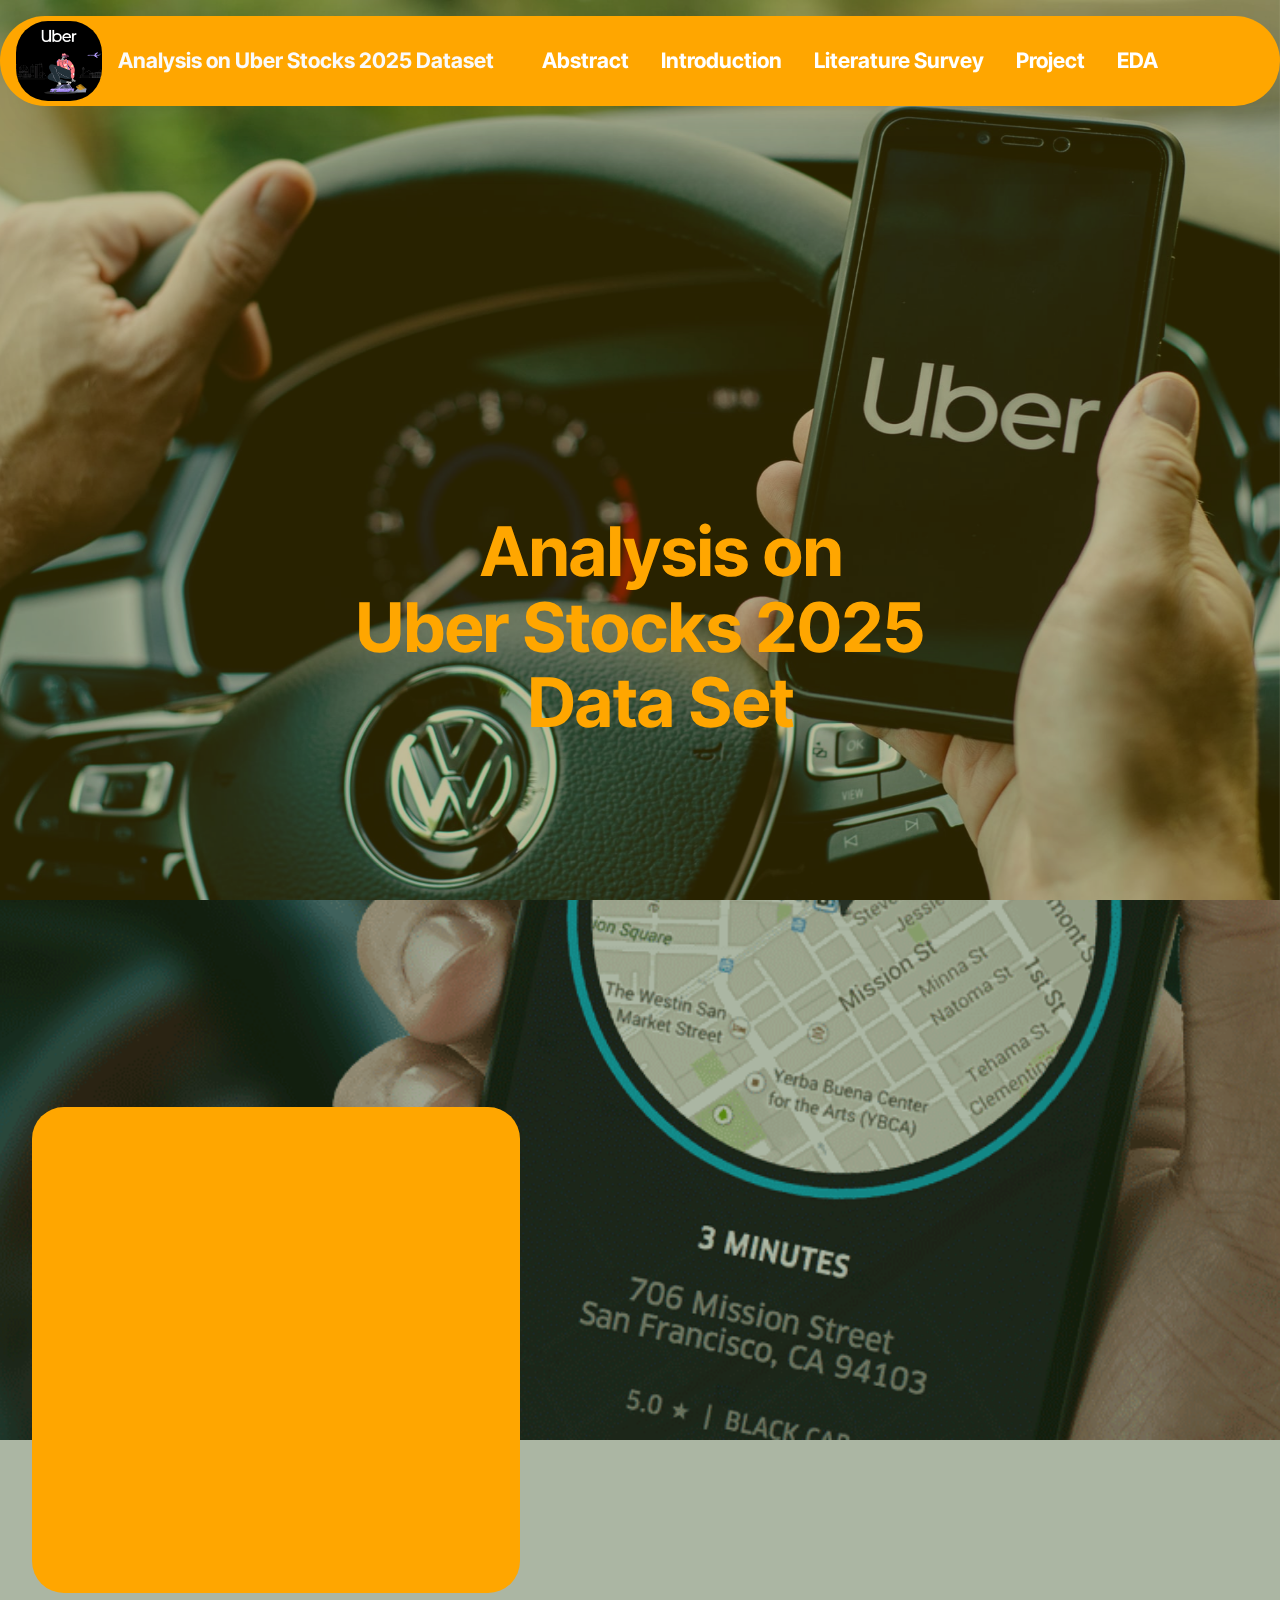
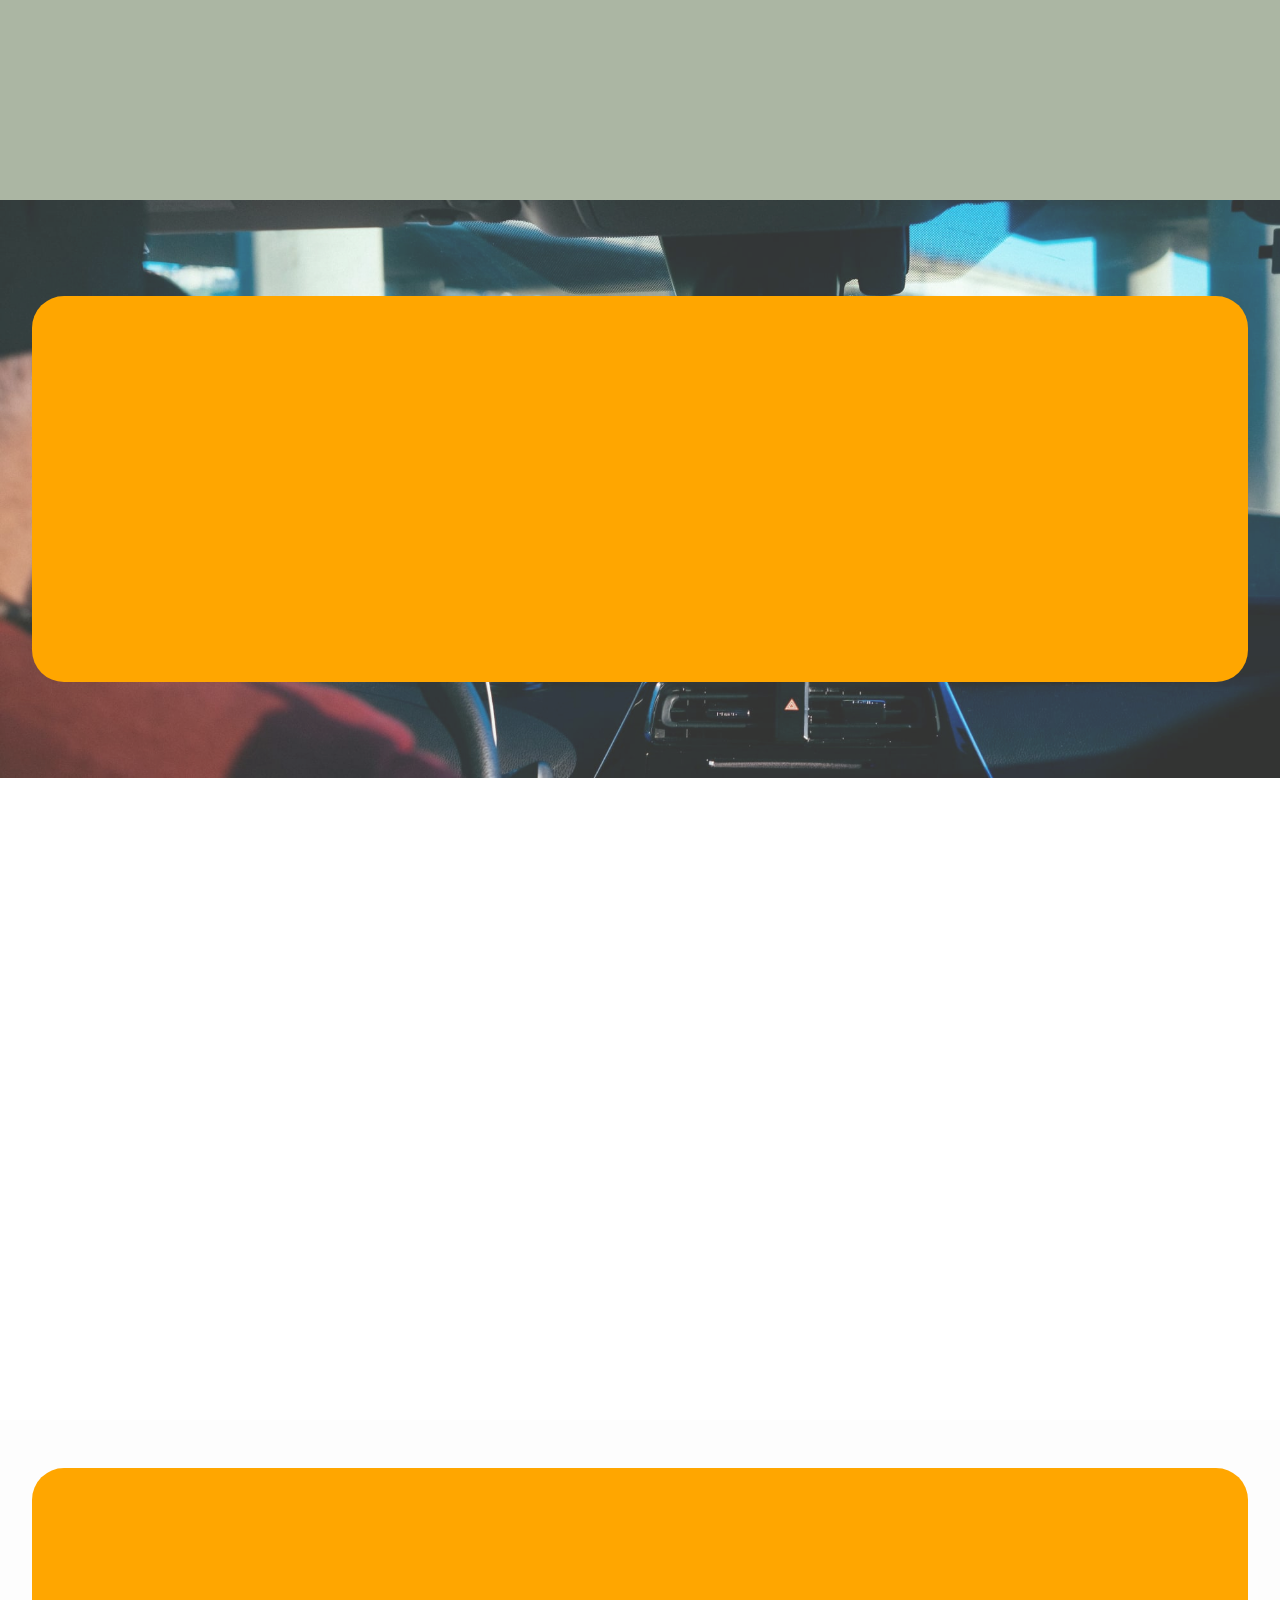
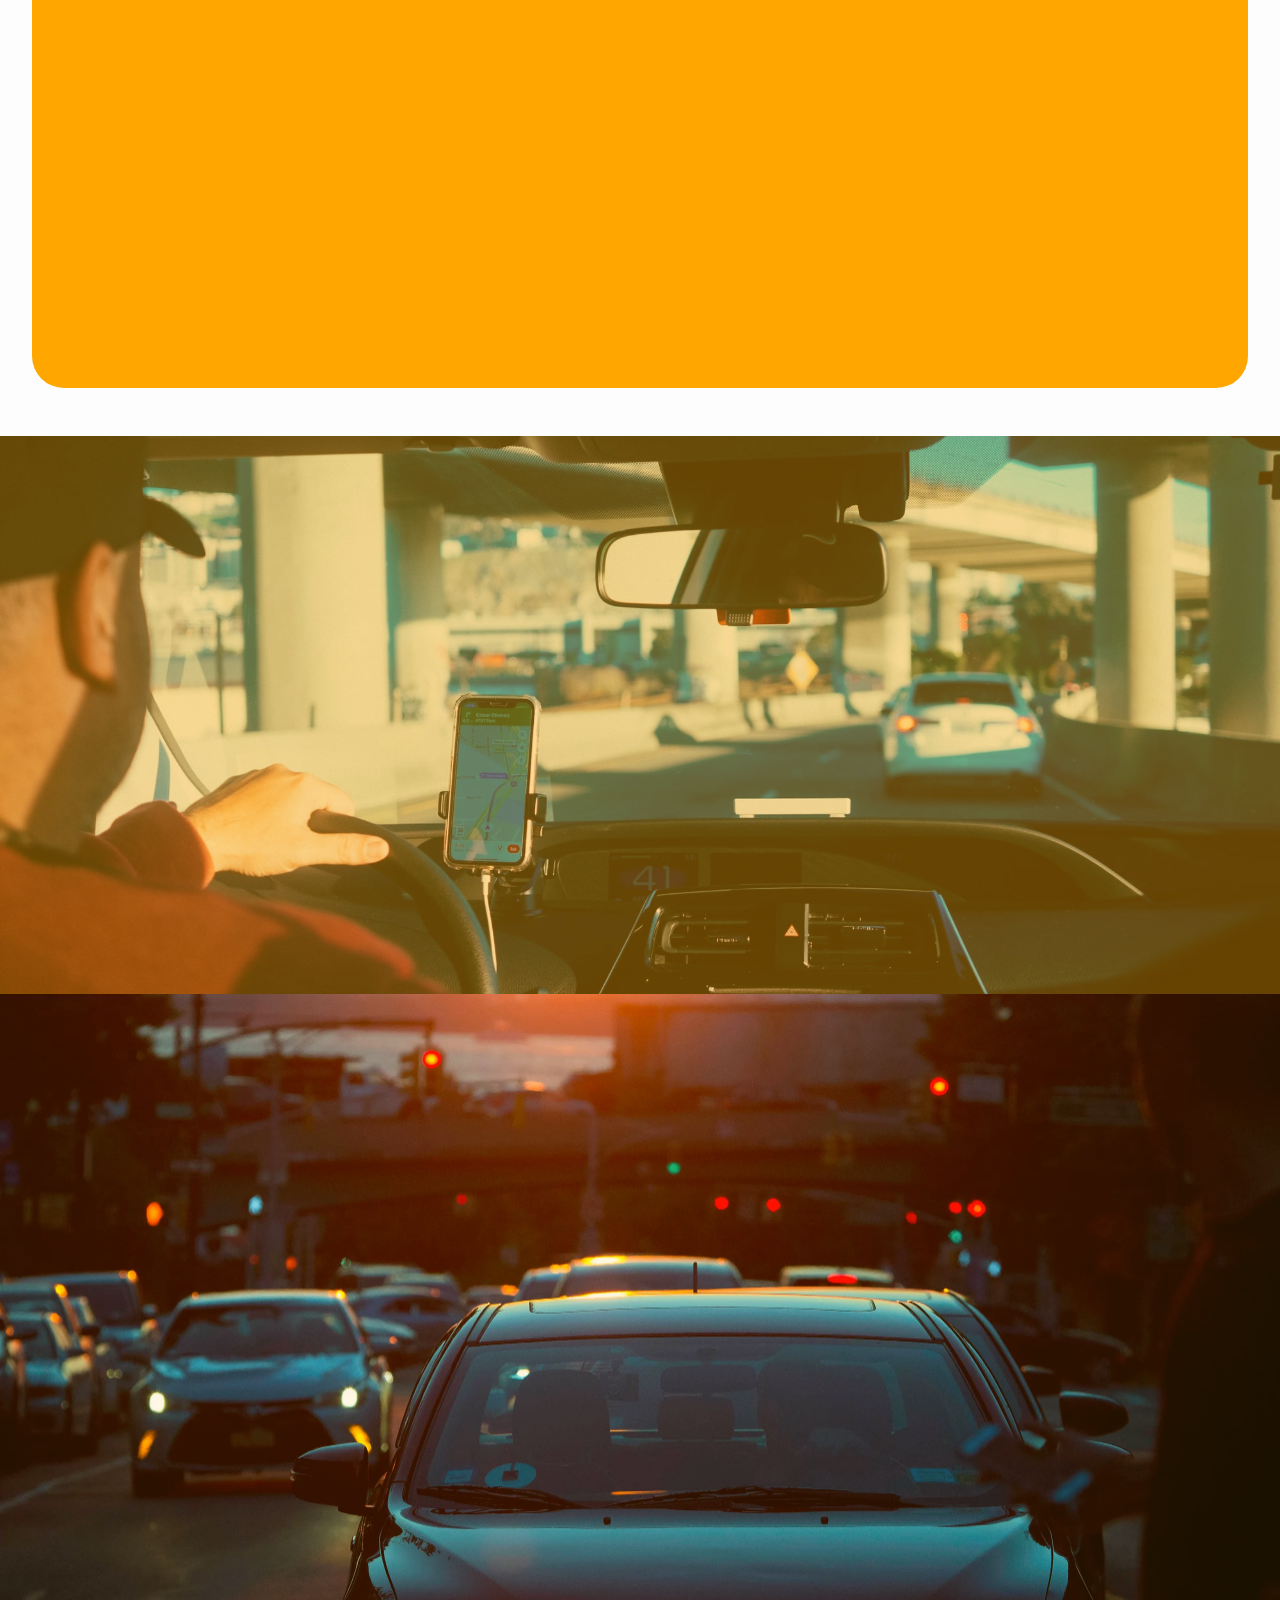
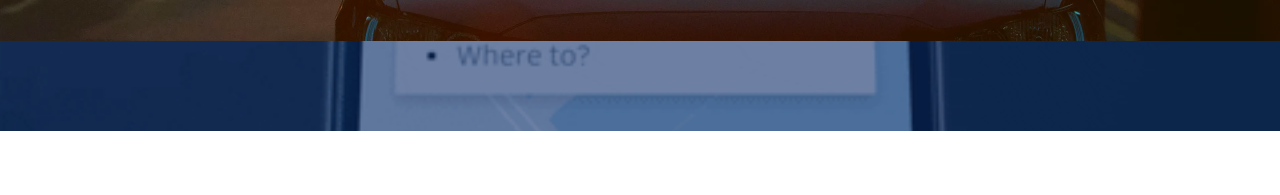
==== commit 9c2d56e6: "Update index.html" ====
--- a/index.html
+++ b/index.html
@@ -234,11 +234,11 @@
 			<div class="item features-without-image col-12 col-md-6 col-lg-12 active">
 				<div class="item-wrapper">
 					<div class="item-content">
-						<h5 class="mbr-card-title mbr-fonts-style mt-0 mb-3 mbr-number display-5"><strong>Lanka yamini
-</strong><div><strong>Indhu priya
-</strong></div><div><strong>Bhargavi
-</strong></div><div><strong>Shiva nithish
-</strong></div><div><strong>Guru prasad</strong></div></h5>
+						<h5 class="mbr-card-title mbr-fonts-style mt-0 mb-3 mbr-number display-5"><strong>J.Asritha
+</strong><div><strong>N.Mohana Anantha Lakshmi
+</strong></div><div><strong>S.Taruni
+</strong></div><div><strong>M.chandrika
+</strong></div><div><strong>G.Harika</strong></div></h5>
 						
 						<p class="card-text mbr-fonts-style mt-0 mb-3 display-5"></p>
 						
@@ -262,7 +262,7 @@
         <div class="media-container-row align-center mbr-white">
             <div class="col-12">
                 <p class="mbr-text mb-0 mbr-fonts-style display-7"><strong>
-                    © Copyright 2025 -SSR DEGREE COLLEGE MACHILIPATNAM,B.COM Project Under Gudiance of K.jagan Mohan,M.TECH</strong></p>
+                    © Copyright 2025 -SSR DEGREE COLLEGE MACHILIPATNAM,MPCS Project Under Gudiance of K.jagan Mohan,M.TECH</strong></p>
             </div>
         </div>
     </div>
@@ -271,4 +271,4 @@
   
   <input name="animation" type="hidden">
   </body>
-</html>+</html>
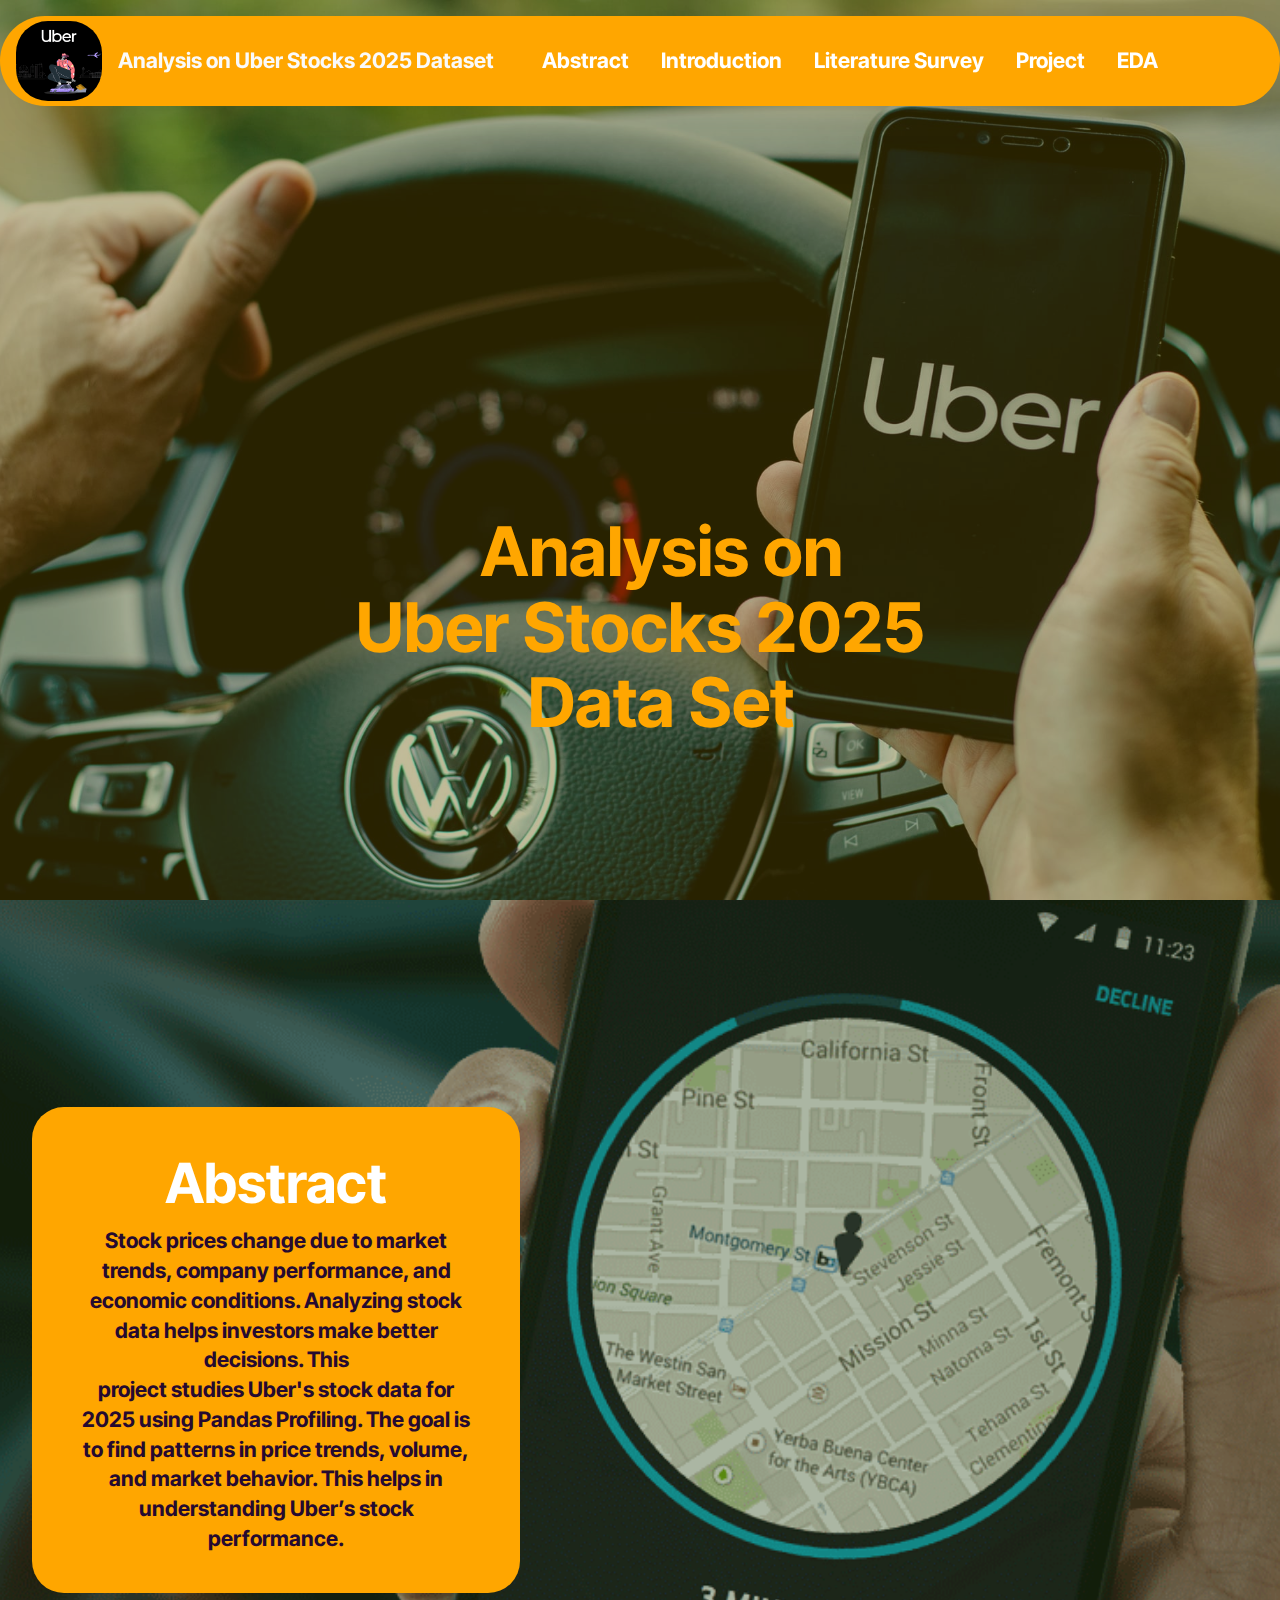
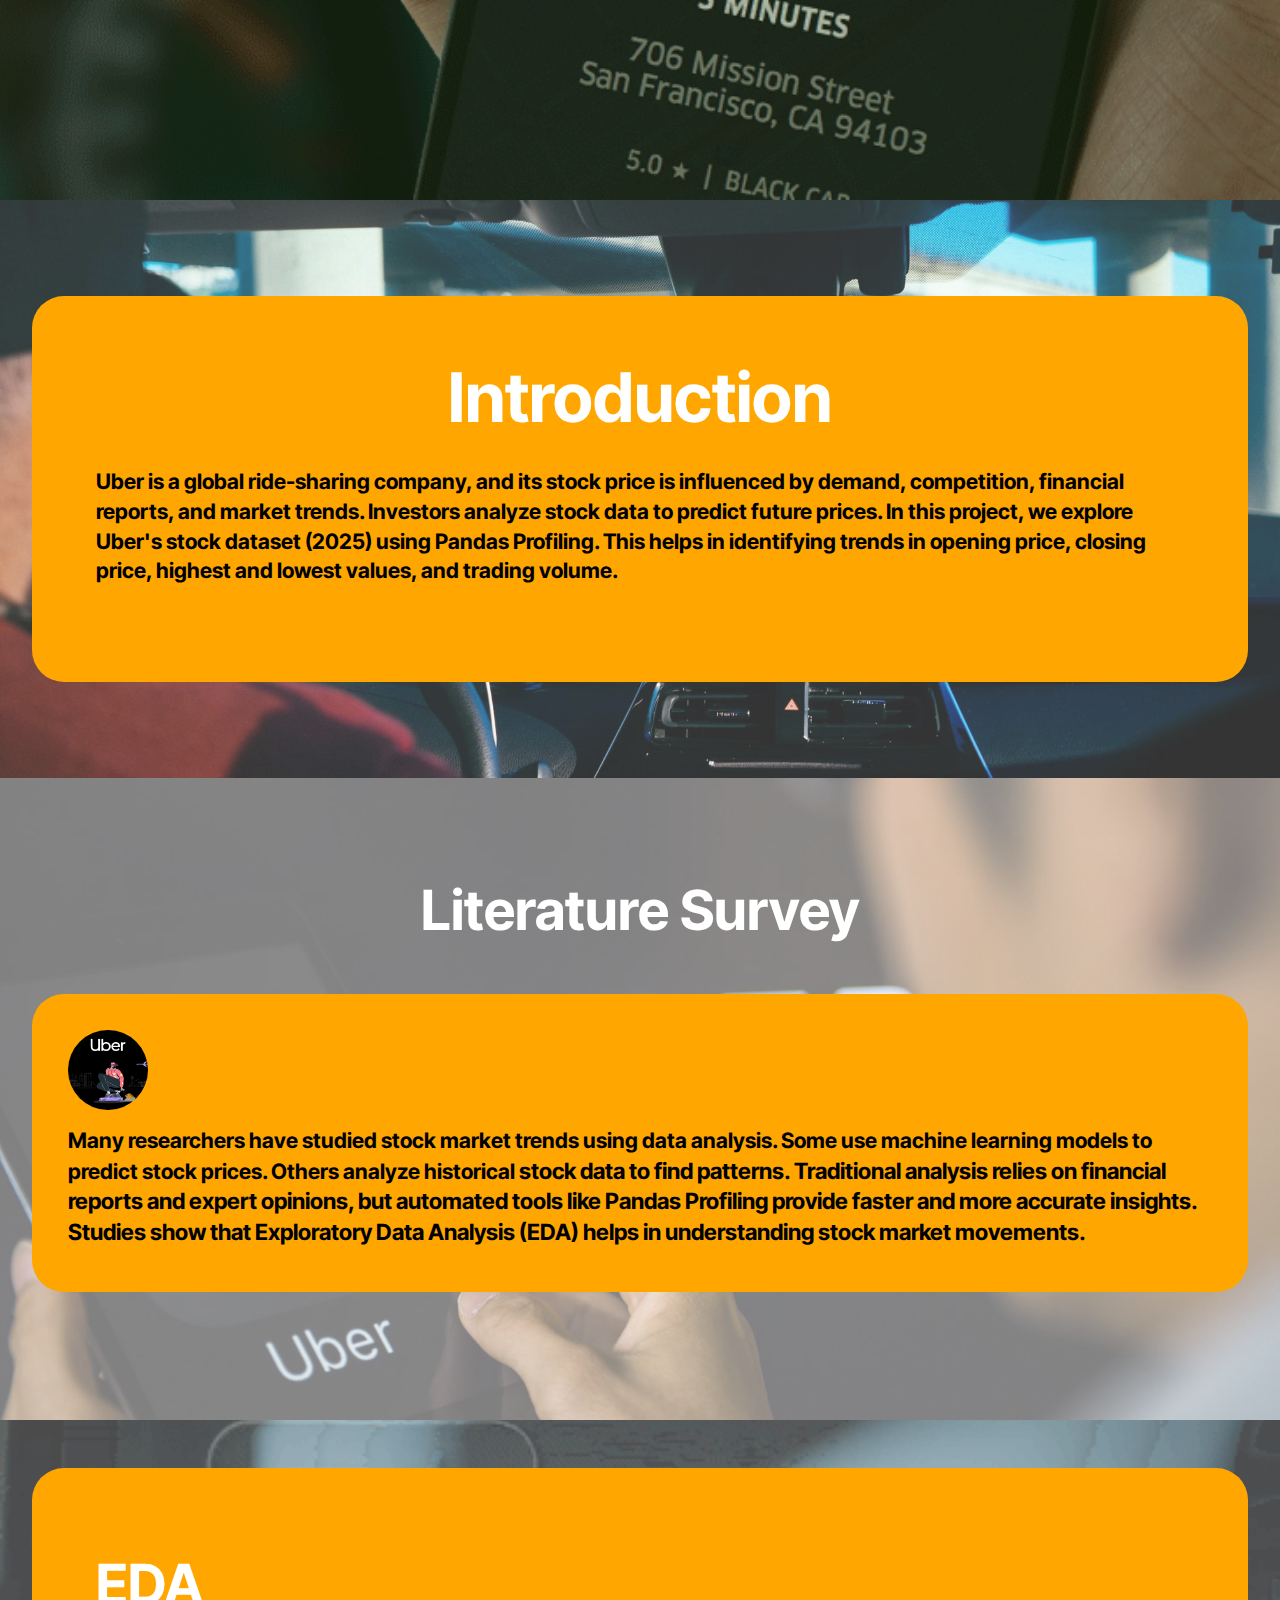
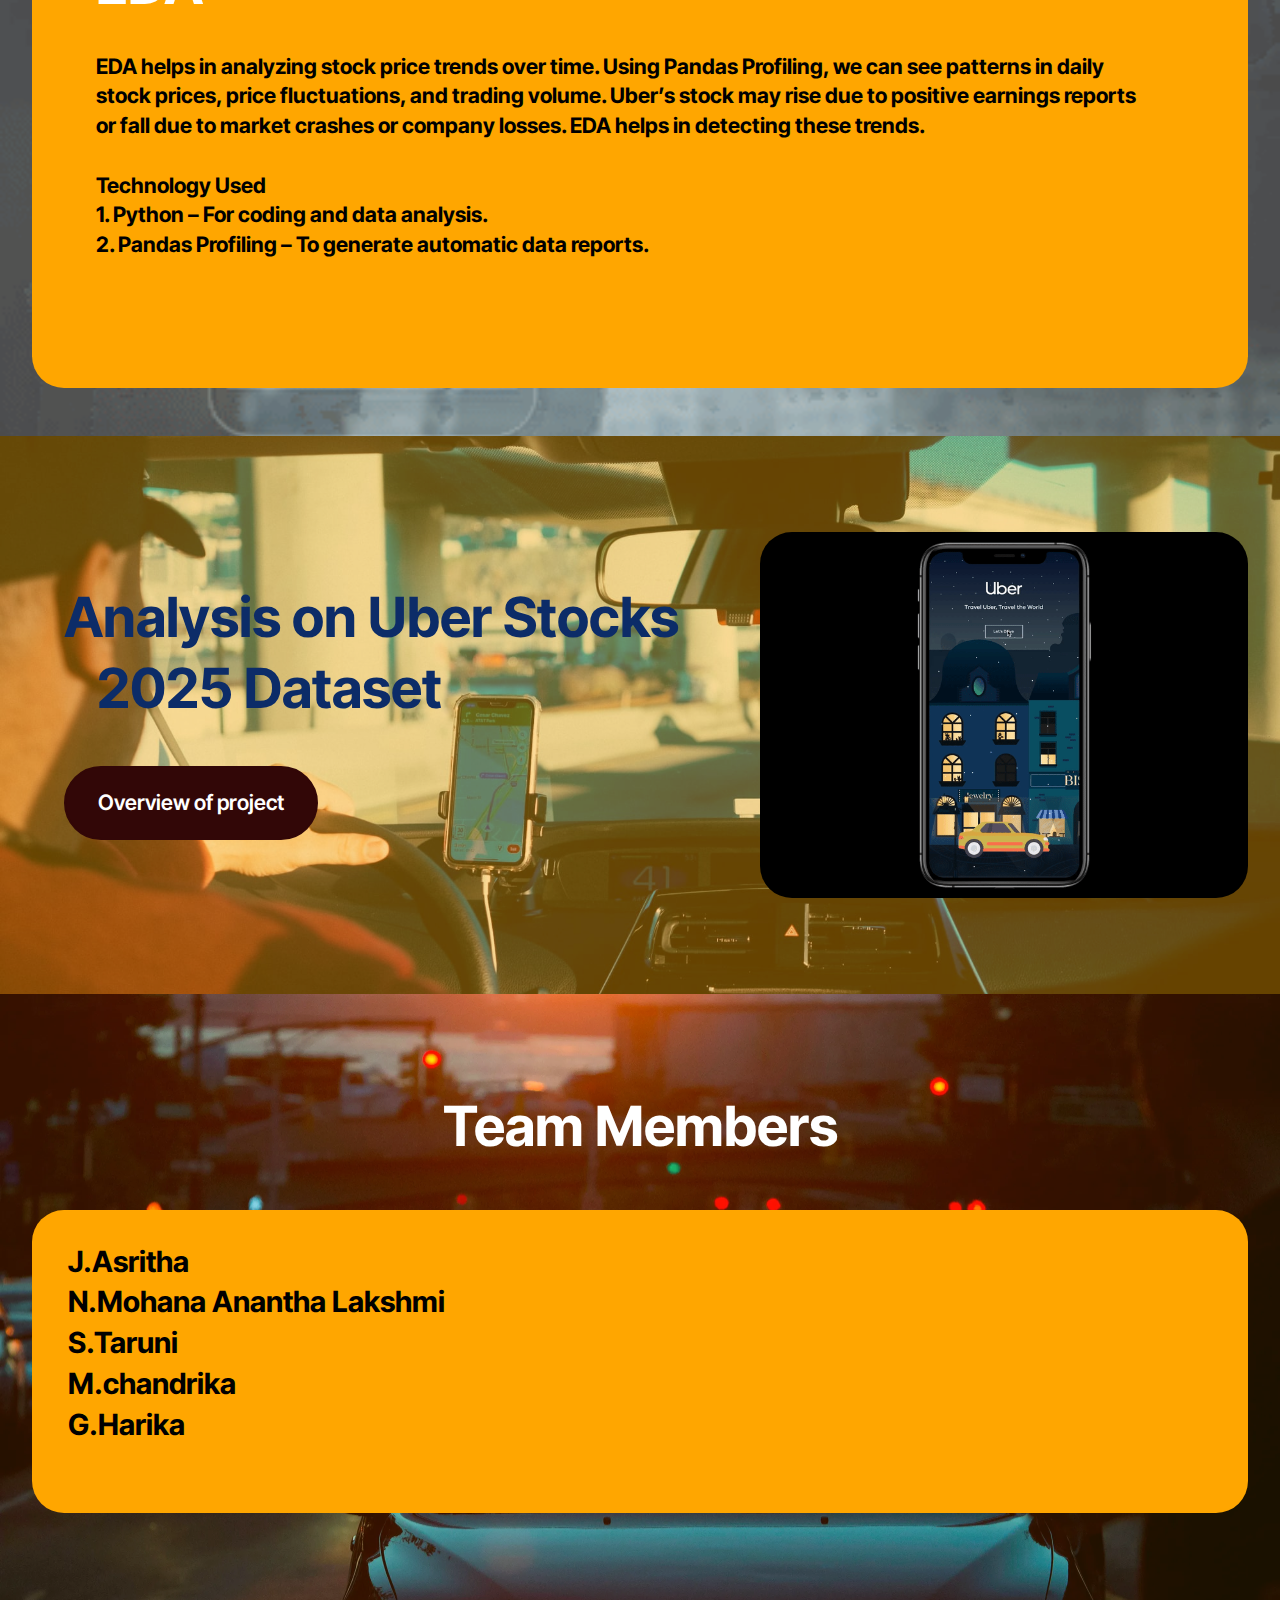
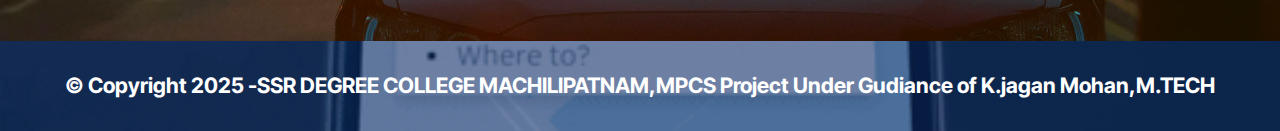
==== commit 952a437a: "Update index.html" ====
--- a/index.html
+++ b/index.html
@@ -265,10 +265,6 @@
                     © Copyright 2025 -SSR DEGREE COLLEGE MACHILIPATNAM,MPCS Project Under Gudiance of K.jagan Mohan,M.TECH</strong></p>
             </div>
         </div>
-    </div>
-</section><section class="display-7" style="padding: 0;align-items: center;justify-content: center;flex-wrap: wrap;    align-content: center;display: flex;position: relative;height: 4rem;"><a href="https://mobiri.se/2903207" style="flex: 1 1;height: 4rem;position: absolute;width: 100%;z-index: 1;"><img alt="" style="height: 4rem;" src="[data-uri]"></a><p style="margin: 0;text-align: center;" class="display-7">&#8204;</p><a style="z-index:1" href="https://mobirise.com/drag-drop-website-builder.html">Drag & Drop Website Builder</a></section><script src="assets/bootstrap/js/bootstrap.bundle.min.js"></script>  <script src="assets/parallax/jarallax.js"></script>  <script src="assets/smoothscroll/smooth-scroll.js"></script>  <script src="assets/ytplayer/index.js"></script>  <script src="assets/dropdown/js/navbar-dropdown.js"></script>  <script src="assets/theme/js/script.js"></script>  
-  
-  
-  <input name="animation" type="hidden">
+  
   </body>
 </html>
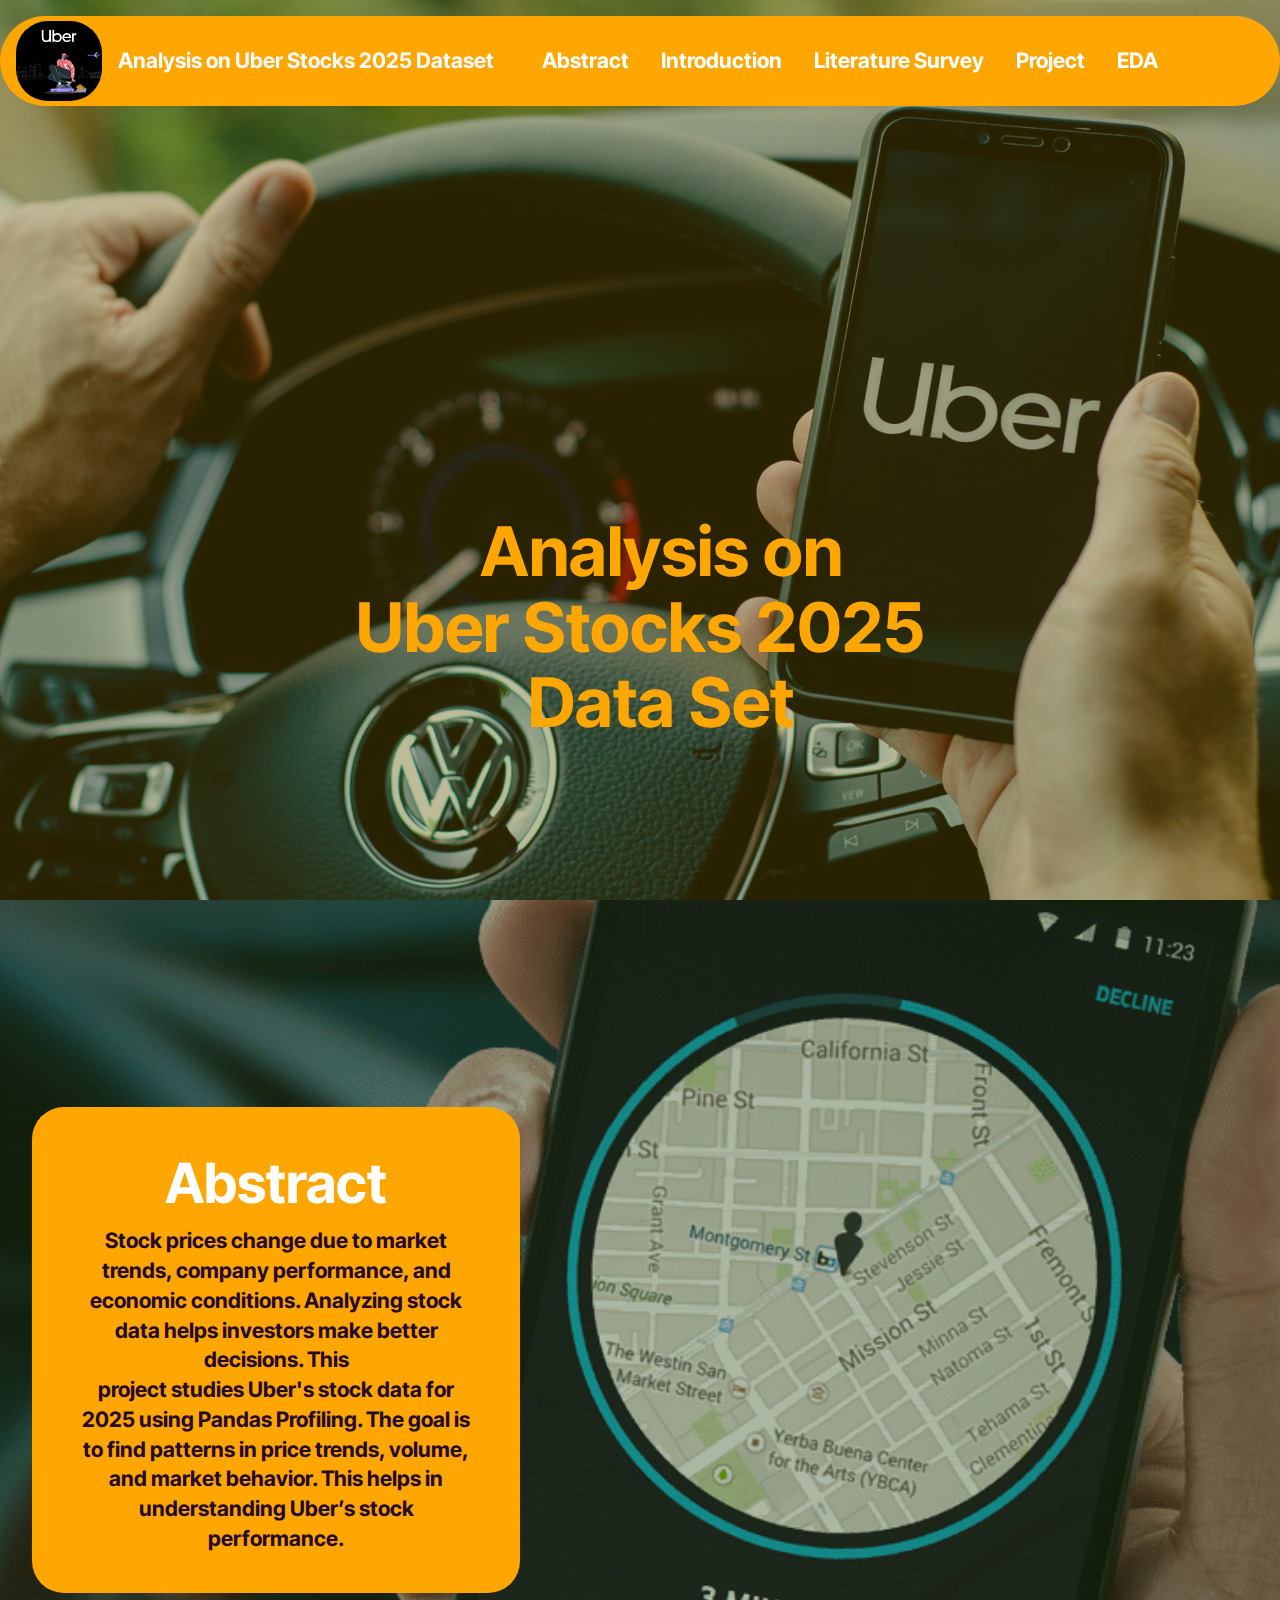
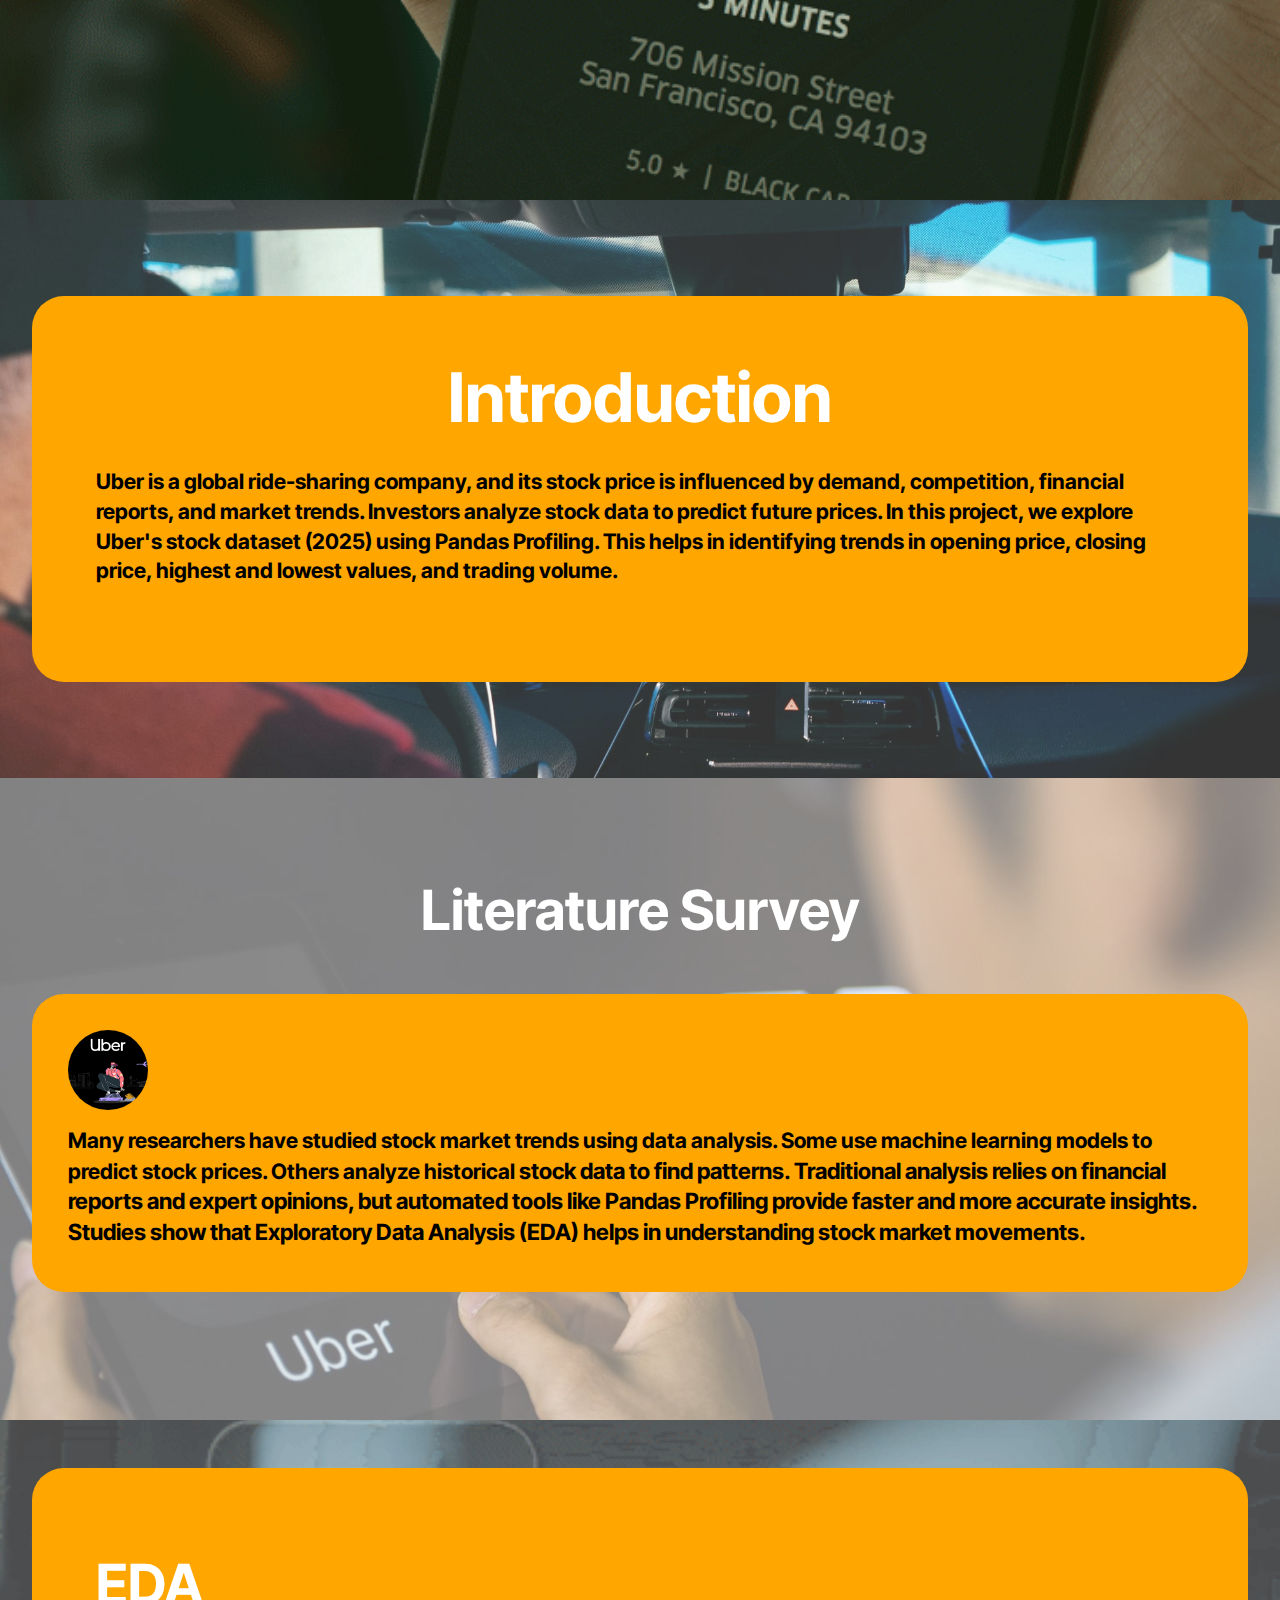
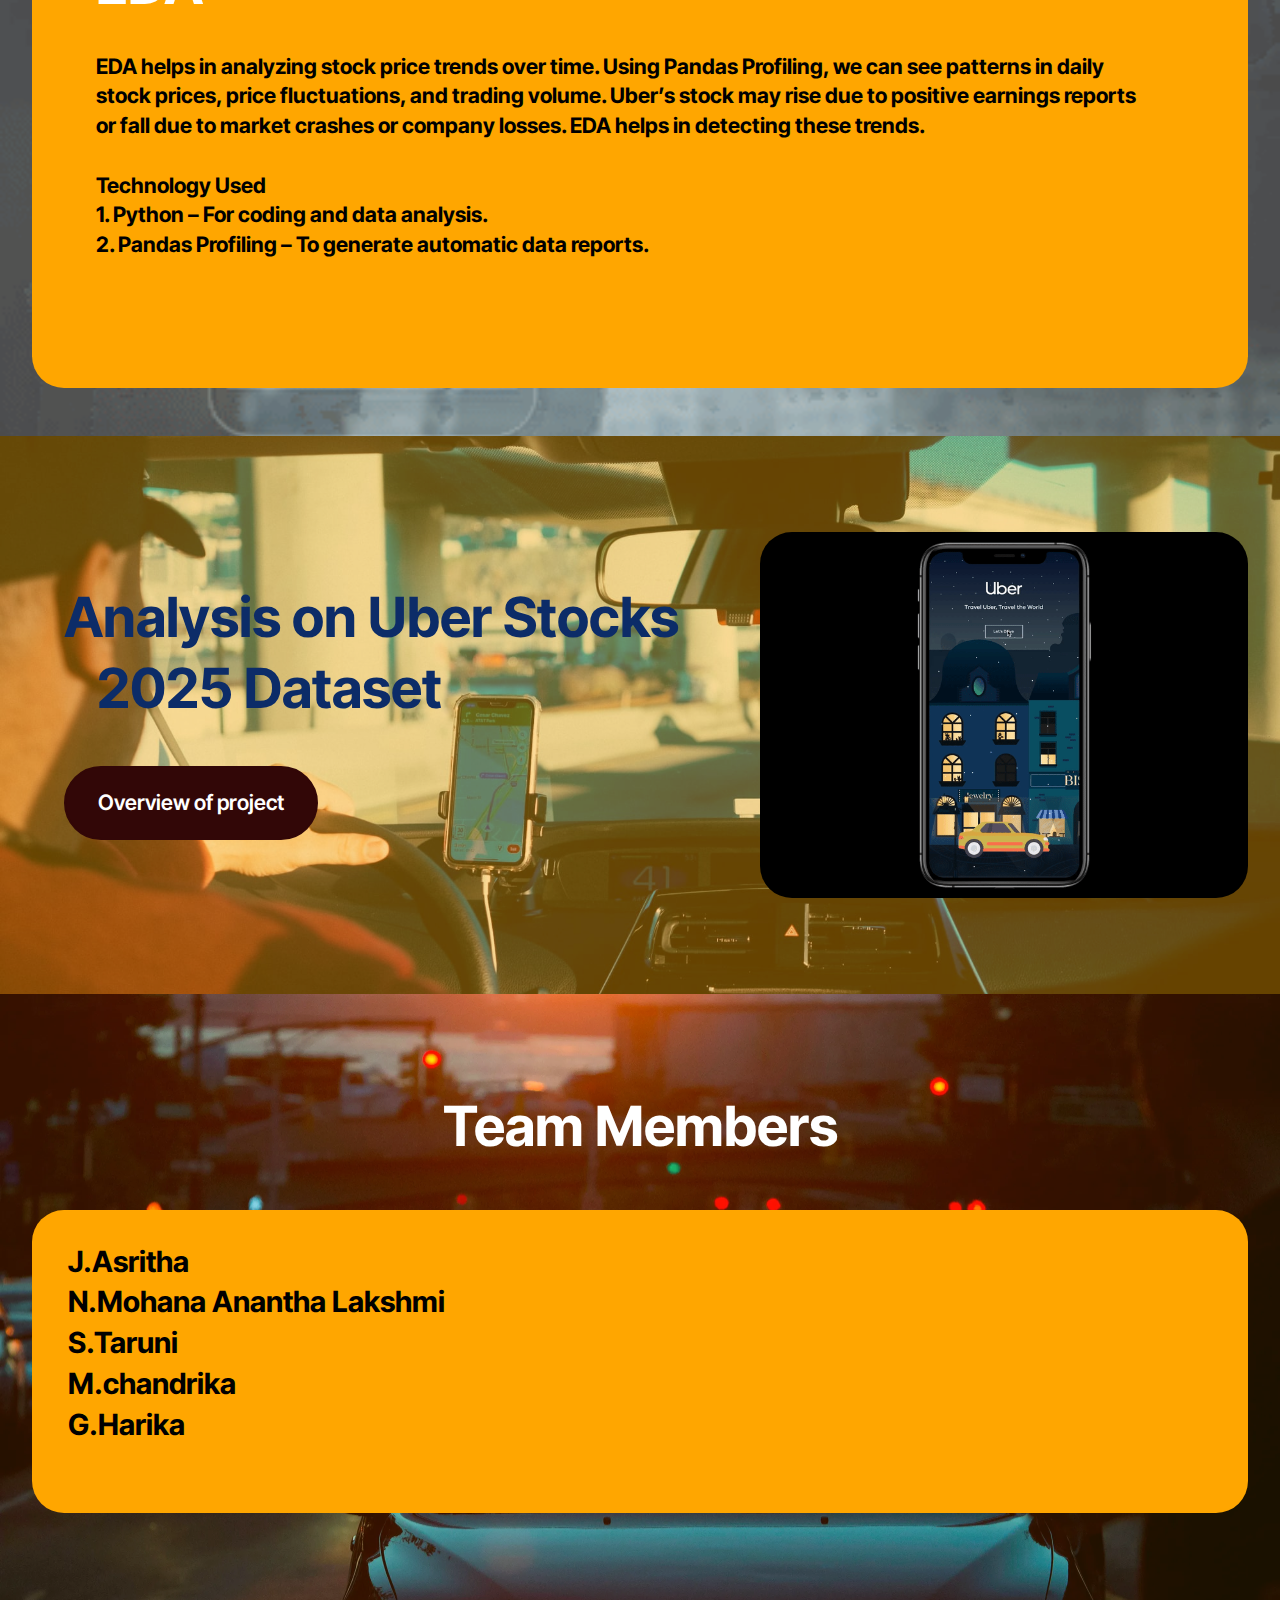
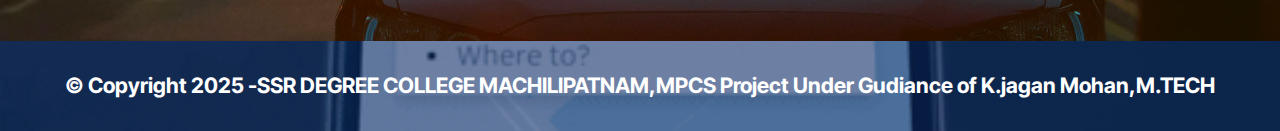
==== commit 8e398dbc: "Update index.html" ====
--- a/index.html
+++ b/index.html
@@ -210,7 +210,7 @@
 				<div class="text-wrapper align-left">
 					<h1 class="mbr-section-title mbr-fonts-style mb-4 display-2"><strong>Analysis on Uber Stocks</strong><br><strong>&nbsp; &nbsp;2025 Dataset</strong></h1>
 					
-					<div class="mbr-section-btn mt-3"><a class="btn btn-info display-7" href="http://project.html">Overview of project</a></div>
+					<div class="mbr-section-btn mt-3"><a class="btn btn-info display-7" href="project.html">Overview of project</a></div>
 				</div>
 			</div>
 		</div>
